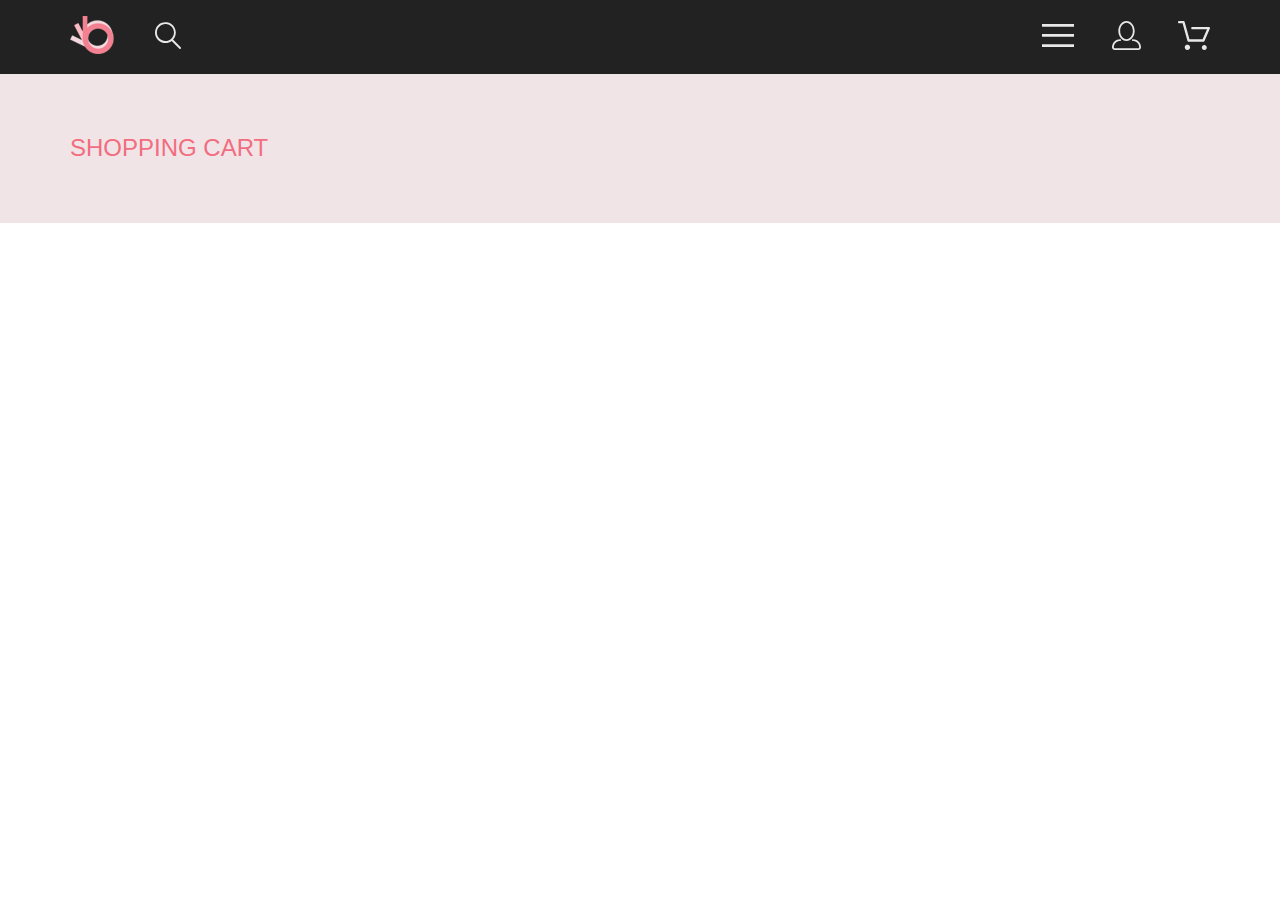
==== cart.html @ daae5918 "create cart.html add menu" ====
<!DOCTYPE html>
<html lang="en">
<head>
    <meta charset="UTF-8">
    <meta name="viewport" content="width=device-width, initial-scale=1.0">
    <title>Cart</title>
    <link rel="stylesheet" href="style.css">
</head>
<body>
    <nav class="menu contentCenter">
        <div class="menu_searchBox">
            <a href="index.html" class="menu_searchBox_brandIcon"><img src="icon/brand_icon.svg" alt="brand"></a>
            <button class="menu_searchBox_searchButton button"><img src="icon/search_icon.svg" alt="search"></button>
        </div>
        <div class="menu_headerMenu">
            <button class="menu_headerMenu_menuButton button" id="menuButton"><img src="icon/menu_icon.svg" alt="menu"></button>
            <a href="#" class="menu_headerMenu_profileButton"><img src="icon/profile_icon.svg" alt="profile"></a>
            <a href="cart.html" class="menu_headerMenu_basketButton button"><img src="icon/basket_icon.svg" alt="basket"></a>
        </div>
    </nav>
    <div class="toggleMenu toggleMenu_of" id="menu">
        <h1 class="toggleMenu_headHeading">MENU</h1>
        <article class="toggleMenu_category">
            <a href="catalog.html" class="toggleMenu_heading">MAN</a>
            <a class="toggleMenu_variableMenu" href="#">Accessories</a>
            <a class="toggleMenu_variableMenu" href="#">Bags</a>
            <a href="#" class="toggleMenu_variableMenu">Denim</a>
            <a href="#" class="toggleMenu_variableMenu">T-Shirts</a>
        </article>
        <article class="toggleMenu_category">
            <h2 class="toggleMenu_heading">WOMAN</h2>
            <a class="toggleMenu_variableMenu" href="#">Accessories</a>
            <a class="toggleMenu_variableMenu" href="#">Jackets & Coats</a>
            <a href="#" class="toggleMenu_variableMenu">Polos</a>
            <a href="#" class="toggleMenu_variableMenu">T-Shirts</a>
            <a href="#" class="toggleMenu_variableMenu">Shirts</a>
        </article>
        <article class="toggleMenu_category">
            <h2 class="toggleMenu_heading">KIDS</h2>
            <a class="toggleMenu_variableMenu" href="#">Accessories</a>
            <a class="toggleMenu_variableMenu" href="#">Jackets & Coats</a>
            <a href="#" class="toggleMenu_variableMenu">Polos</a>
            <a href="#" class="toggleMenu_variableMenu">T-Shirts</a>
            <a href="#" class="toggleMenu_variableMenu">Shirts</a>
            <a class="toggleMenu_variableMenu" href="#">Bags</a>
        </article>
    </div>
    <main>
        <section class="breadCrumpsBox contentCenter">
            <h1 class="breadCrumpsBox_heading">SHOPPING CART</h1>
        </section>
        
    </main>
    <script src="toggle.js"></script>
</body>
</html>
---- style.css ----
@charset "UTF-8";
* {
  padding: 0;
  margin: 0;
}

button {
  cursor: pointer;
}

.contentCenter {
  padding-left: calc(50% - 570px);
  padding-right: calc(50% - 570px);
}

.button {
  background: none;
  border: none;
}

a {
  text-decoration: none;
}

.menu {
  display: flex;
  align-items: center;
  justify-content: space-between;
  background-color: #222222;
}
.menu .menu_searchBox {
  height: 38px;
  width: 111px;
  display: flex;
  align-items: center;
  justify-content: space-between;
  padding-top: 18px;
  padding-bottom: 18px;
}
.menu .menu_headerMenu {
  height: 38px;
  width: 168px;
  display: flex;
  align-items: center;
  justify-content: space-between;
  padding-top: 18px;
  padding-bottom: 18px;
}

.toggleMenu {
  transition: all 0.6s ease;
  position: absolute;
  right: 0;
  top: 75px;
  max-width: 232px;
  background-color: white;
  display: flex;
  flex-direction: column;
  padding: 32px 33px;
  gap: 12px;
  z-index: 100;
}
.toggleMenu .toggleMenu_headHeading {
  font-family: "Lato", sans-serif;
  font-weight: 700;
  font-size: 14px;
  color: #000;
}
.toggleMenu .toggleMenu_heading {
  font-family: "Lato", sans-serif;
  font-weight: 400;
  font-size: 14px;
  color: #f16d7f;
}
.toggleMenu .toggleMenu_category {
  display: flex;
  flex-direction: column;
  gap: 12px;
  padding-right: 74px;
  padding-left: 32px;
}
.toggleMenu .toggleMenu_category .toggleMenu_variableMenu {
  padding-left: 21.5px;
  text-decoration: none;
  font-family: "Lato", sans-serif;
  font-weight: 400;
  font-size: 14px;
  color: #6f6e6e;
}

.toggleMenu_of {
  max-height: 0;
  opacity: 0;
  overflow: hidden;
}

.logoBox {
  background-color: #F1E4E6;
  display: flex;
  justify-content: space-between;
  align-items: center;
}
.logoBox .logoBox_textBox {
  display: grid;
  min-width: 405px;
  grid-template-areas: "line head" "line headDown";
}
.logoBox .logoBox_textBox .logoBox_textBox_line {
  grid-area: line;
  padding-right: 16px;
}
.logoBox .logoBox_textBox .logoBox_textBox_head {
  grid-area: head;
  font-family: "Lato Regular", sans-serif;
  font-weight: 900;
  font-size: 48px;
}
.logoBox .logoBox_textBox .logoBox_textBox_downHead {
  grid-area: headDown;
  font-family: "Lato Light", sans-serif;
  font-weight: 700;
  font-size: 32px;
}
.logoBox .logoBox_textBox .logoBox_textBox_downHead .logoBox_textBox_downHead_span {
  font-weight: 700;
  font-size: 32px;
  color: #f16d7f;
}

.cartReclam {
  display: grid;
  gap: 30px;
  margin-top: 65px;
  grid-template-areas: "first second last" "down down down";
}
.cartReclam .cartReclam_picBox {
  position: relative;
}
.cartReclam .cartReclam_picBox_textBox {
  position: absolute;
}
.cartReclam .cartReclam_picBox_textBox .cartReclam_picBox_textSmall {
  font-family: "Lato", sans-serif;
  font-weight: 400;
  font-size: 16px;
  text-align: center;
  color: #fff;
}
.cartReclam .cartReclam_picBox_textBox .cartReclam_picBox_textBig {
  text-align: center;
  font-family: "Lato", sans-serif;
  font-weight: 700;
  font-size: 24px;
  color: #f16d7f;
}
.cartReclam .cartReclam_picBox_woman {
  top: 105px;
  left: 103px;
}
.cartReclam .cartReclam_picBox_man {
  top: 105px;
  left: 125px;
}
.cartReclam .cartReclam_picBox_child {
  top: 105px;
  left: 123px;
}
.cartReclam .cartReclam_picBox_clothers {
  top: 65px;
  left: 490px;
}
.cartReclam .cartReclam_picBox_smallPic {
  width: 100%;
}
.cartReclam .cartReclam_picBox_bigPic {
  width: 100%;
}
.cartReclam .cartReclam_picBox_bigPic_smallPhone {
  display: none;
}
.cartReclam .cartReclam_upfirst {
  grid-area: first;
}
.cartReclam .cartReclam_upsecond {
  grid-area: second;
}
.cartReclam .cartReclam_uplast {
  grid-area: last;
}
.cartReclam .cartReclam_down {
  grid-area: down;
}

.productCartBox {
  margin-top: 96px;
  display: flex;
  flex-direction: column;
  justify-content: center;
  align-items: center;
}
.productCartBox .productCartBox_headTextBox .productCartBox_headTextBox_headText {
  font-family: "Lato", sans-serif;
  font-weight: 400;
  font-size: 30px;
  color: #222;
  text-align: center;
}
.productCartBox .productCartBox_headTextBox .productCartBox_headTextBox_text {
  font-family: "Lato", sans-serif;
  font-weight: 400;
  font-size: 14px;
  color: #9f9f9f;
  text-align: center;
}
.productCartBox .productCartBox_cartBox {
  display: grid;
  grid-template-columns: repeat(3, 1fr);
  gap: 30px;
  margin-top: 48px;
}
.productCartBox .productCartBox_cartBox .productCartBox_cartBox_cart {
  background-color: #F8F8F8;
  position: relative;
}
.productCartBox .productCartBox_cartBox .productCartBox_cartBox_cart .productCartBox_cartBox_cart_img {
  width: 100%;
}
.productCartBox .productCartBox_cartBox .productCartBox_cartBox_cart .productCartBox_cartBox_cart_hover {
  display: none;
  position: absolute;
  left: 0;
  top: 0;
  background-color: #3A3838;
  width: 360px;
  height: 420px;
  opacity: 86%;
}
.productCartBox .productCartBox_cartBox .productCartBox_cartBox_cart .productCartBox_cartBox_cart_hover .productCartBox_cartBox_cart_hover_payButton {
  font-family: "Lato", sans-serif;
  font-weight: 400;
  font-size: 14px;
  color: #fff;
  text-decoration: none;
  display: block;
  padding: 10px 13px;
  border: 1px white solid;
  display: flex;
  gap: 11px;
  justify-content: center;
  align-items: center;
}
.productCartBox .productCartBox_cartBox .productCartBox_cartBox_cart .productCartBox_cartBox_cart_textBox {
  padding: 16px;
  display: flex;
  flex-direction: column;
  gap: 16px;
}
.productCartBox .productCartBox_cartBox .productCartBox_cartBox_cart .productCartBox_cartBox_cart_textBox .productCartBox_cartBox_cart_headText {
  font-family: "Lato", sans-serif;
  font-weight: 550;
  font-size: 13px;
  color: #000;
}
.productCartBox .productCartBox_cartBox .productCartBox_cartBox_cart .productCartBox_cartBox_cart_textBox .productCartBox_cartBox_cart_text {
  font-family: "Lato", sans-serif;
  font-weight: 300;
  font-size: 14px;
  color: #5d5d5d;
}
.productCartBox .productCartBox_cartBox .productCartBox_cartBox_cart .productCartBox_cartBox_cart_textBox .productCartBox_cartBox_cart_price {
  font-family: "Lato", sans-serif;
  font-weight: 400;
  font-size: 16px;
  color: #f16d7f;
}
.productCartBox .productCartBox_cartBox .productCartBox_cartBox_cart:hover .productCartBox_cartBox_cart_hover {
  display: flex;
  justify-content: center;
  align-items: center;
}
.productCartBox .productCartBox_button {
  margin-top: 48px;
  margin-bottom: 95px;
  padding: 14px 38px;
  font-family: "Lato", sans-serif;
  font-weight: 400;
  font-size: 16px;
  color: #f26376;
  background: none;
  border-color: #FF6A6A;
  max-width: 222px;
  transition-property: all;
  transition-duration: 0.3s;
}
.productCartBox .productCartBox_button:hover {
  background-color: #FF6A6A;
  color: #FFFFFF;
}
.productCartBox_catalogListButtons {
  border: 1px solid #EBEBEB;
  padding: 15px 16px;
  width: 284px;
  display: flex;
  justify-content: space-between;
  align-items: center;
  margin-top: 48px;
  margin-bottom: 96px;
}
.productCartBox_catalogListButtons_purpleNumber {
  color: #f16d7f;
  font-family: "Lato", sans-serif;
  font-size: 16px;
  font-weight: 300;
  line-height: 19.2px;
  text-align: left;
  text-underline-position: from-font;
  -webkit-text-decoration-skip-ink: none;
          text-decoration-skip-ink: none;
}
.productCartBox_catalogListButtons_purpleNumber:active {
  color: #f16d7f;
}
.productCartBox_catalogListButtons_numbers {
  color: #636363;
  font-family: "Lato", sans-serif;
  font-size: 16px;
  font-weight: 300;
  line-height: 19.2px;
}
.productCartBox_catalogListButtons_numbers:active {
  color: #636363;
}

.bigFooter {
  background-repeat: no-repeat;
  background-size: cover;
}
.bigFooter .bigFooter_firstFooter {
  background-color: #222224;
  display: flex;
  justify-content: space-around;
  padding-top: 103px;
  padding-bottom: 103px;
}
.bigFooter .bigFooter_firstFooter .bigFooter_firstFooter_box {
  max-width: 360px;
  display: flex;
  flex-direction: column;
  align-items: center;
  justify-content: center;
}
.bigFooter .bigFooter_firstFooter .bigFooter_firstFooter_box .bigFooter_firstFooter_box_headerText {
  margin-top: 28px;
  margin-bottom: 16px;
  font-family: "Lato", sans-serif;
  font-weight: 400;
  font-size: 19px;
  color: #fbfbfb;
  text-align: center;
}
.bigFooter .bigFooter_firstFooter .bigFooter_firstFooter_box .bigFooter_firstFooter_box_text {
  font-family: "Lato", sans-serif;
  font-weight: 300;
  font-size: 13px;
  text-align: center;
  color: #fbfbfb;
}
.bigFooter .bigFooter_secondFooter {
  background-image: url("pic/footerPhoto.png");
  background-repeat: no-repeat;
  background-size: 100% 100%;
  display: flex;
  justify-content: space-between;
  align-items: center;
}
.bigFooter .bigFooter_secondFooter .bigFooter_secondFooter_commentBox {
  display: flex;
  flex-direction: column;
  align-items: center;
  gap: 28px;
  padding-top: 97px;
  padding-bottom: 126px;
}
.bigFooter .bigFooter_secondFooter .bigFooter_secondFooter_commentBox .bigFooter_secondFooter_commentBox_img {
  max-width: 96px;
}
.bigFooter .bigFooter_secondFooter .bigFooter_secondFooter_commentBox .bigFooter_secondFooter_commentBox_comment {
  max-width: 360px;
  text-align: center;
  font-family: "Lato", sans-serif;
  font-weight: 400;
  font-size: 20px;
  text-align: center;
  color: #222224;
}
.bigFooter .bigFooter_secondFooter .bigFooter_secondFooter_commentBox .bigFooter_secondFooter_commentBox_comment .italic {
  font-style: italic;
}
.bigFooter .bigFooter_secondFooter .bigFooter_secondFooter_enterEmailBox {
  display: flex;
  flex-direction: column;
  align-items: center;
}
.bigFooter .bigFooter_secondFooter .bigFooter_secondFooter_enterEmailBox .bigFooter_secondFooter_enterEmailBox_headText {
  font-family: "Lato", sans-serif;
  font-weight: 700;
  font-size: 24px;
  line-height: 167%;
  text-align: center;
  color: #222224;
}
.bigFooter .bigFooter_secondFooter .bigFooter_secondFooter_enterEmailBox .bigFooter_secondFooter_enterEmailBox_text {
  font-family: "Lato", sans-serif;
  line-height: 167%;
  text-align: center;
  color: #222224;
  font-weight: 400;
  font-size: 18px;
}
.bigFooter .bigFooter_secondFooter .bigFooter_secondFooter_enterEmailBox .imputBox {
  margin-top: 32px;
  display: flex;
  align-items: center;
}
.bigFooter .bigFooter_secondFooter .bigFooter_secondFooter_enterEmailBox .bigFooter_secondFooter_enterEmailBox_email {
  font-family: "Lato", sans-serif;
  padding: 10px 22px;
  border: none;
  border-top-left-radius: 17px;
  border-bottom-left-radius: 17px;
  background-color: #E1E1E1;
  margin-right: 0px;
  outline-width: 0.00001px;
  outline-color: #E05C6E;
}
.bigFooter .bigFooter_secondFooter .bigFooter_secondFooter_enterEmailBox .bigFooter_secondFooter_enterEmailBox_button {
  font-family: "Lato", sans-serif;
  font-weight: 400;
  font-size: 14px;
  text-align: center;
  color: #fff;
  border: none;
  background-color: #F16D7F;
  padding: 10px 10px;
  border-top-right-radius: 17px;
  border-bottom-right-radius: 17px;
}
.bigFooter .bigFooter_lastFooter {
  background-color: #222224;
  display: flex;
  justify-content: space-between;
  align-items: center;
  padding-top: 24px;
  padding-bottom: 24px;
}
.bigFooter .bigFooter_lastFooter .bigFooter_lastFooter_text {
  font-family: "Lato", sans-serif;
  font-weight: 400;
  font-size: 16px;
  color: #fbfbfb;
}
.bigFooter .bigFooter_lastFooter .bigFooter_lastFooter_linkBox .bigFooter_lastFooter_linkBox_footerLinkIcon {
  margin-left: 8px;
}
.bigFooter .bigFooter_lastFooter .bigFooter_lastFooter_linkBox .bigFooter_lastFooter_linkBox_footerLinkIcon .bigFooter_lastFooter_linkBox_footerIcon {
  padding: 8px 9px;
  width: 15px;
  height: 17px;
  background-color: white;
  transition-property: all;
  transition-duration: 0.3s;
}
.bigFooter .bigFooter_lastFooter .bigFooter_lastFooter_linkBox .bigFooter_lastFooter_linkBox_footerLinkIcon .bigFooter_lastFooter_linkBox_footerIcon:hover path {
  fill: white;
}
.bigFooter .bigFooter_lastFooter .bigFooter_lastFooter_linkBox .bigFooter_lastFooter_linkBox_footerLinkIcon .bigFooter_lastFooter_linkBox_footerIcon:hover {
  background-color: #F16D7F;
}

@media (max-width: 1145px) {
  .contentCenter {
    padding-left: calc(50% - 470px);
    padding-right: calc(50% - 470px);
  }
  .logoBox_pic {
    max-width: 470px;
  }
  .cartReclam .cartReclam_picBox_woman {
    top: 80px;
    left: 79px;
  }
  .cartReclam .cartReclam_picBox_man {
    top: 78px;
    left: 97px;
  }
  .cartReclam .cartReclam_picBox_child {
    top: 78px;
    left: 87px;
  }
  .cartReclam .cartReclam_picBox_clothers {
    top: 53px;
    left: 397px;
  }
}
@media (max-width: 951px) {
  .contentCenter {
    padding-left: calc(50% - 368px);
    padding-right: calc(50% - 368px);
  }
  .logoBox .logoBox_pic {
    max-width: 370px;
  }
  .logoBox .logoBox_textBox {
    display: grid;
    min-width: 311px;
  }
  .logoBox .logoBox_textBox .logoBox_textBox_line {
    grid-area: line;
    padding-right: 16px;
  }
  .logoBox .logoBox_textBox .logoBox_textBox_head {
    grid-area: head;
    font-family: "Lato Regular", sans-serif;
    font-weight: 900;
    font-size: 44px;
  }
  .logoBox .logoBox_textBox .logoBox_textBox_downHead {
    grid-area: headDown;
    font-family: "Lato Light", sans-serif;
    font-weight: 700;
    font-size: 24px;
  }
  .logoBox .logoBox_textBox .logoBox_textBox_downHead .logoBox_textBox_downHead_span {
    font-weight: 700;
    font-size: 24px;
    color: #f16d7f;
  }
  .cartReclam {
    gap: 20px;
  }
  .cartReclam .cartReclam_picBox_woman {
    top: 59px;
    left: 39px;
  }
  .cartReclam .cartReclam_picBox_man {
    top: 57px;
    left: 61px;
  }
  .cartReclam .cartReclam_picBox_child {
    top: 58px;
    left: 59px;
  }
  .cartReclam .cartReclam_picBox_clothers {
    top: 33px;
    left: 288px;
  }
  .productCartBox .productCartBox_cartBox {
    grid-template-columns: repeat(2, 1fr);
    gap: 16px;
  }
  .bigFooter .bigFooter_firstFooter {
    flex-direction: column;
    gap: 48px;
    align-items: center;
  }
  .bigFooter .bigFooter_secondFooter {
    flex-direction: column;
    gap: 48px;
    align-items: center;
    background-size: cover;
    padding-bottom: 140px;
    background-position-x: 25%;
  }
  .bigFooter .bigFooter_secondFooter .bigFooter_secondFooter_commentBox {
    padding-top: 64px;
    padding-bottom: 0;
  }
}
@media (max-width: 741px) {
  .contentCenter {
    padding-left: calc(50% - 171.5px);
    padding-right: calc(50% - 171.5px);
  }
  .menu .menu_headerMenu {
    justify-content: flex-end;
  }
  .menu .menu_headerMenu .menu_headerMenu_profileButton {
    display: none;
  }
  .menu .menu_headerMenu .menu_headerMenu_basketButton {
    display: none;
  }
  .logoBox {
    min-height: 363px;
    justify-content: center;
  }
  .logoBox .logoBox_pic {
    display: none;
  }
  .cartReclam {
    grid-template-columns: repeat(1, 1fr);
    grid-template-areas: none;
    gap: 32px;
  }
  .cartReclam .cartReclam_picBox_woman {
    top: 98px;
    left: 94px;
  }
  .cartReclam .cartReclam_picBox_man {
    top: 102px;
    left: 115px;
  }
  .cartReclam .cartReclam_picBox_child {
    top: 102px;
    left: 115px;
  }
  .cartReclam .cartReclam_picBox_clothers {
    top: 30px;
    left: 92px;
  }
  .cartReclam .cartReclam_upfirst {
    grid-area: auto;
  }
  .cartReclam .cartReclam_upsecond {
    grid-area: auto;
  }
  .cartReclam .cartReclam_uplast {
    grid-area: auto;
  }
  .cartReclam .cartReclam_down {
    grid-area: auto;
  }
  .cartReclam .cartReclam_down .cartReclam_picBox_bigPic {
    overflow: hidden;
    min-height: 111px;
    -o-object-fit: cover;
       object-fit: cover;
  }
  .productCartBox {
    margin-top: 64px;
  }
  .productCartBox .productCartBox_cartBox {
    margin-top: 64px;
    grid-template-columns: repeat(1, 1fr);
    gap: 16.61px;
  }
}
.breadCrumpsBox {
  background-color: #F1E4E6;
  display: flex;
  padding-top: 60px;
  padding-bottom: 60px;
  align-items: center;
  justify-content: space-between;
}
.breadCrumpsBox_heading {
  color: #f16d7f;
  font-family: "Lato", sans-serif;
  font-size: 24px;
  font-weight: 400;
  line-height: 28.8px;
  text-align: left;
  text-underline-position: from-font;
  -webkit-text-decoration-skip-ink: none;
          text-decoration-skip-ink: none;
}
.breadCrumpsBox_breadCrumps {
  display: flex;
}
.breadCrumpsBox_breadCrumps_link {
  color: #636363;
  font-family: "Lato", sans-serif;
  font-size: 14px;
  font-weight: 400;
  line-height: 16.8px;
  text-align: left;
  text-underline-position: from-font;
  -webkit-text-decoration-skip-ink: none;
          text-decoration-skip-ink: none;
}
.breadCrumpsBox_breadCrumps_slash {
  color: #636363;
  font-family: "Lato", sans-serif;
  font-size: 14px;
  font-weight: 400;
  line-height: 16.8px;
  text-align: left;
  text-underline-position: from-font;
  -webkit-text-decoration-skip-ink: none;
          text-decoration-skip-ink: none;
}
.breadCrumpsBox_breadCrumps_linkPurple {
  color: #f16d7f;
  font-family: "Lato", sans-serif;
  font-size: 14px;
  font-weight: 700;
  line-height: 16.8px;
  text-align: left;
  text-underline-position: from-font;
  -webkit-text-decoration-skip-ink: none;
          text-decoration-skip-ink: none;
}
.breadCrumpsBox_breadCrumps_link:active {
  color: #636363;
}

.filterBox {
  display: flex;
  justify-content: center;
  padding-top: 38px;
  padding-bottom: 48px;
  position: relative;
}
.filterBox_filter {
  position: absolute;
  z-index: 100;
  padding: 13px 16px;
  left: calc(50% - 586px);
}
.filterBox_filter[open] {
  color: #f16d7f;
  background-color: white;
  box-shadow: 6px 4px 35px 0px rgba(0, 0, 0, 0.2117647059);
}
.filterBox_filter[open] .filterBox_filter_text {
  color: #f16d7f;
}
.filterBox_filter[open] .filterBox_filter_svg path {
  fill: #f16d7f;
}
.filterBox_filter_summary {
  display: flex;
  align-items: center;
  gap: 11px;
}
.filterBox_filter_text {
  font-family: "Lato", sans-serif;
  font-size: 14px;
  font-weight: 600;
  line-height: 16.8px;
  text-align: left;
  color: #000;
}
.filterBox_filter:hover {
  cursor: pointer;
}
.filterBox_filter_categories {
  margin-top: 18px;
}
.filterBox_filter_categories_text {
  font-family: "Lato", sans-serif;
  font-size: 14px;
  font-weight: 400;
  line-height: 16.8px;
  text-align: left;
  text-underline-position: from-font;
  -webkit-text-decoration-skip-ink: none;
          text-decoration-skip-ink: none;
  color: #f16d7f;
  list-style: none;
  padding: 11px 15px;
  border-bottom: 1px solid #EBEBEB;
  border-left: 5px solid #EF5B70;
  width: 325px;
}
.filterBox_filter_categories_box {
  padding: 11px 24px 0 24px;
  display: flex;
  flex-direction: column;
  gap: 11px;
}
.filterBox_filter_categories_box_links {
  font-family: "Lato", sans-serif;
  font-size: 14px;
  font-weight: 400;
  line-height: 16.8px;
  text-align: left;
  text-underline-position: from-font;
  -webkit-text-decoration-skip-ink: none;
          text-decoration-skip-ink: none;
  color: #636363;
}
.filterBox_grayBox {
  display: flex;
  gap: 28px;
  padding: 13px 16px;
}
.filterBox_grayBox_variableFilterButton {
  position: relative;
}
.filterBox_grayBox_variableFilterButton:hover {
  cursor: pointer;
}
.filterBox_grayBox_variableFilterButton_text {
  color: #636363;
  font-family: "Lato", sans-serif;
  font-size: 14px;
  font-weight: 400;
  line-height: 16.8px;
  text-align: left;
  list-style: none;
  display: flex;
  align-items: center;
  gap: 10px;
}
.filterBox_grayBox_variableFilterButton_sizeBox {
  position: absolute;
  z-index: 100;
  background-color: #fff;
  box-shadow: 6px 4px 35px 0px rgba(0, 0, 0, 0.2117647059);
  padding: 7px 30px 7px 8px;
  margin-top: 5px;
  display: flex;
  flex-direction: column;
  gap: 8px;
}
.filterBox_grayBox_variableFilterButton_size {
  display: flex;
  gap: 8px;
}
.filterBox_grayBox_variableFilterButton_size_checkBox {
  -moz-appearance: none;
       appearance: none;
  -webkit-appearance: none;
  border: 1px solid #EBEBEB;
  width: 13px;
  height: 13px;
  margin: 1px;
}
.filterBox_grayBox_variableFilterButton_size_checkBox:checked::after {
  content: "✓";
  color: #636363;
}
.filterBox_grayBox_variableFilterButton_size_text {
  font-family: "Roboto", sans-serif;
  font-size: 14px;
  font-weight: 400;
  line-height: 16.41px;
  text-align: left;
  text-underline-position: from-font;
  -webkit-text-decoration-skip-ink: none;
          text-decoration-skip-ink: none;
  color: #636363;
}

.productCartBoxCatalog {
  margin-top: 0;
}
.productCartBoxCatalog .productCartBoxCatalog {
  margin-top: 0;
}

.bigImageBox {
  background-color: #F7F7F7;
  display: flex;
  justify-content: space-between;
  align-items: center;
  position: relative;
  height: 777px;
}
.bigImageBox_arrow {
  width: 47px;
  height: 47px;
}

.productDiscription {
  border: 1px solid #EAEAEA;
  width: 1141px;
  position: absolute;
  top: 712px;
  display: flex;
  flex-direction: column;
  align-items: center;
  background-color: white;
  margin-left: calc(50% - 570px);
  margin-right: calc(50% - 570px);
}
.productDiscription_heading {
  margin-top: 64.5px;
  font-family: "Lato", sans-serif;
  font-size: 14px;
  font-weight: 400;
  line-height: 16.8px;
  text-align: left;
  color: #f16d7f;
}
.productDiscription_pinkLine {
  margin: 12px;
  width: 63px;
  border-top: #f16d7f 3px solid;
}
.productDiscription_hedingProduct {
  font-family: "Lato", sans-serif;
  font-size: 18px;
  font-weight: 400;
  line-height: 21.6px;
  text-align: left;
  color: #4D4D4D;
  margin-bottom: 48px;
}
.productDiscription_discriptionText {
  font-family: "Lato", sans-serif;
  font-size: 14px;
  font-weight: 400;
  line-height: 16.8px;
  text-align: center;
  color: #5E5E5E;
  width: 572px;
  margin-bottom: 32px;
}
.productDiscription_productPrice {
  font-family: "Lato", sans-serif;
  font-size: 24px;
  font-weight: 400;
  line-height: 28.8px;
  text-align: left;
  color: #f16d7f;
}
.productDiscription_grayLine {
  margin-top: 64px;
  margin-bottom: 64px;
  width: 642px;
  border-top: 1px solid #EAEAEA;
}
.productDiscription_filterBox {
  display: flex;
  gap: 23px;
  margin-bottom: 49px;
}
.productDiscription_filterBox_filter_summary {
  list-style: none;
  display: flex;
  align-items: center;
  gap: 9px;
}
.productDiscription_filterBox_filter_text {
  font-family: "Lato", sans-serif;
  font-size: 14px;
  font-weight: 400;
  line-height: 16.8px;
  text-align: left;
  text-underline-position: from-font;
  -webkit-text-decoration-skip-ink: none;
          text-decoration-skip-ink: none;
  color: #6F6E6E;
}
.productDiscription_button {
  padding: 14px 56px 14px 23px;
  display: flex;
  align-items: center;
  gap: 23px;
  background-color: white;
  border: 1px solid #f16d7f;
  margin-bottom: 65px;
}
.productDiscription_button_text {
  font-family: "Lato", sans-serif;
  font-size: 16px;
  font-weight: 400;
  line-height: 19.2px;
  text-align: left;
  text-underline-position: from-font;
  -webkit-text-decoration-skip-ink: none;
          text-decoration-skip-ink: none;
  color: #f16d7f;
}

.productCartMargin {
  margin-top: 664px;
  margin-bottom: 128px;
}/*# sourceMappingURL=style.css.map */
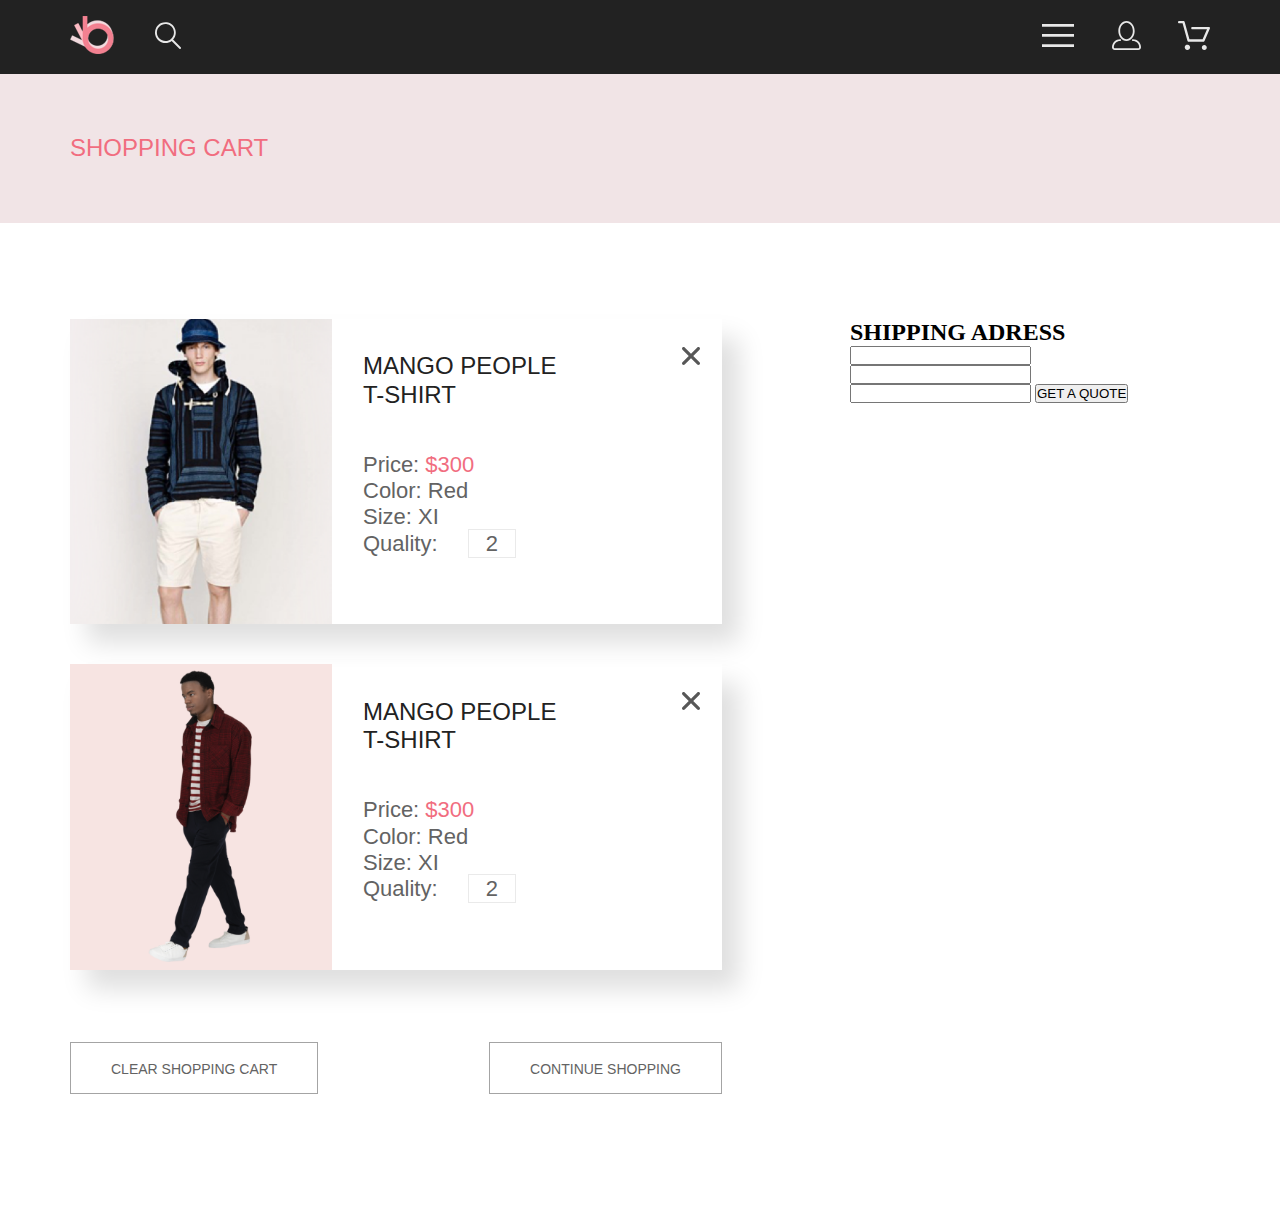
==== commit 1934b9ef: "cartProductBox complite" ====
--- a/cart.html
+++ b/cart.html
@@ -49,7 +49,65 @@
         <section class="breadCrumpsBox contentCenter">
             <h1 class="breadCrumpsBox_heading">SHOPPING CART</h1>
         </section>
-        
+        <section class="cartContent contentCenter">
+            <article class="cartProductBox">
+                <div class="cartProductBox_product">
+                    <img src="cart/manInBlueSweater.png" alt="productImg" class="cartProductBox_product_img">
+                    <div class="cartProductBox_product_textBox">
+                        <h2 class="cartProductBox_product_textBox_nameProduct">
+                            MANGO PEOPLE <span class="cartProductBox_product_textBox_nameProduct_noWrap">T-SHIRT</span>
+                        </h2>
+                        <p class="cartProductBox_product_textBox_text">
+                            Price: <span class="cartProductBox_product_textBox_text_priceSpan">$300</span>
+                        </p>
+                        <p class="cartProductBox_product_textBox_text">Color: Red</p>
+                        <p class="cartProductBox_product_textBox_text">Size: XI</p>
+                        <p class="cartProductBox_product_textBox_text">
+                            Quality: <span class="cartProductBox_product_textBox_text_quantitySpan">2</span>
+                        </p>
+                    </div>
+                    <button class="cartProductBox_product_buttonClose">
+                        <svg width="18" height="18" viewBox="0 0 18 18" fill="none" xmlns="http://www.w3.org/2000/svg">
+                            <path d="M11.2453 9L17.5302 2.71516C17.8285 2.41741 17.9962 2.01336 17.9966 1.59191C17.997 1.17045 17.8299 0.76611 17.5322 0.467833C17.2344 0.169555 16.8304 0.00177586 16.4089 0.00140366C15.9875 0.00103146 15.5831 0.168097 15.2848 0.465848L9 6.75069L2.71516 0.465848C2.41688 0.167571 2.01233 0 1.5905 0C1.16868 0 0.764125 0.167571 0.465848 0.465848C0.167571 0.764125 0 1.16868 0 1.5905C0 2.01233 0.167571 2.41688 0.465848 2.71516L6.75069 9L0.465848 15.2848C0.167571 15.5831 0 15.9877 0 16.4095C0 16.8313 0.167571 17.2359 0.465848 17.5342C0.764125 17.8324 1.16868 18 1.5905 18C2.01233 18 2.41688 17.8324 2.71516 17.5342L9 11.2493L15.2848 17.5342C15.5831 17.8324 15.9877 18 16.4095 18C16.8313 18 17.2359 17.8324 17.5342 17.5342C17.8324 17.2359 18 16.8313 18 16.4095C18 15.9877 17.8324 15.5831 17.5342 15.2848L11.2453 9Z" fill="#575757"/>
+                            </svg>                            
+                    </button>
+                </div>
+                <div class="cartProductBox_product">
+                    <img src="catalogCart/manInRed.png" alt="productImg" class="cartProductBox_product_img">
+                    <div class="cartProductBox_product_textBox">
+                        <h2 class="cartProductBox_product_textBox_nameProduct">
+                            MANGO PEOPLE <span class="cartProductBox_product_textBox_nameProduct_noWrap">T-SHIRT</span>
+                        </h2>
+                        <p class="cartProductBox_product_textBox_text">
+                            Price: <span class="cartProductBox_product_textBox_text_priceSpan">$300</span>
+                        </p>
+                        <p class="cartProductBox_product_textBox_text">Color: Red</p>
+                        <p class="cartProductBox_product_textBox_text">Size: XI</p>
+                        <p class="cartProductBox_product_textBox_text">
+                            Quality: <span class="cartProductBox_product_textBox_text_quantitySpan">2</span>
+                        </p>
+                    </div>
+                    <button class="cartProductBox_product_buttonClose">
+                        <svg width="18" height="18" viewBox="0 0 18 18" fill="none" xmlns="http://www.w3.org/2000/svg">
+                            <path d="M11.2453 9L17.5302 2.71516C17.8285 2.41741 17.9962 2.01336 17.9966 1.59191C17.997 1.17045 17.8299 0.76611 17.5322 0.467833C17.2344 0.169555 16.8304 0.00177586 16.4089 0.00140366C15.9875 0.00103146 15.5831 0.168097 15.2848 0.465848L9 6.75069L2.71516 0.465848C2.41688 0.167571 2.01233 0 1.5905 0C1.16868 0 0.764125 0.167571 0.465848 0.465848C0.167571 0.764125 0 1.16868 0 1.5905C0 2.01233 0.167571 2.41688 0.465848 2.71516L6.75069 9L0.465848 15.2848C0.167571 15.5831 0 15.9877 0 16.4095C0 16.8313 0.167571 17.2359 0.465848 17.5342C0.764125 17.8324 1.16868 18 1.5905 18C2.01233 18 2.41688 17.8324 2.71516 17.5342L9 11.2493L15.2848 17.5342C15.5831 17.8324 15.9877 18 16.4095 18C16.8313 18 17.2359 17.8324 17.5342 17.5342C17.8324 17.2359 18 16.8313 18 16.4095C18 15.9877 17.8324 15.5831 17.5342 15.2848L11.2453 9Z" fill="#575757"/>
+                            </svg>                            
+                    </button>
+                </div>
+                <div class="cartProductBox_buttonBox">
+                    <button class="cartProductBox_buttonBox_button">CLEAR SHOPPING CART</button>
+                    <button class="cartProductBox_buttonBox_button">CONTINUE SHOPPING</button>
+                </div>
+            </article>
+            <article class="payBox">
+                <form action="#" class="payBox_adressBox">
+                    <h2 class="payBox_adressBox_headText">SHIPPING ADRESS</h2>
+                    <input type="text" name="" id="" class="payBox_adressBox_sity">
+                    <input type="text" name="" id="" class="payBox_adressBox_state">
+                    <input type="number" name="" id="" class="payBox_adressBox_postcode">
+                    <button class="payBox_adressBox_button">GET A QUOTE</button>
+                </form>
+            </article>
+        </section>
     </main>
     <script src="toggle.js"></script>
 </body>
--- a/style.css
+++ b/style.css
@@ -968,4 +968,97 @@
 .productCartMargin {
   margin-top: 664px;
   margin-bottom: 128px;
+}
+
+.cartContent {
+  display: flex;
+  justify-content: space-between;
+  gap: 128px;
+  margin-top: 96px;
+  margin-bottom: 128px;
+}
+.cartContent .cartProductBox {
+  display: flex;
+  flex-direction: column;
+  gap: 40px;
+}
+.cartContent .cartProductBox_product {
+  display: flex;
+  align-items: center;
+  gap: 31px;
+  box-shadow: 17px 19px 24px 0px rgba(0, 0, 0, 0.1294117647);
+  position: relative;
+  min-width: 652px;
+}
+.cartContent .cartProductBox_product_img {
+  max-width: 262px;
+}
+.cartContent .cartProductBox_product_textBox {
+  padding-top: 22px;
+  padding-bottom: 56px;
+  max-width: 262px;
+}
+.cartContent .cartProductBox_product_textBox_nameProduct {
+  font-family: "Lato", sans-serif;
+  font-size: 24px;
+  font-weight: 400;
+  line-height: 28.8px;
+  text-align: left;
+  text-underline-position: from-font;
+  -webkit-text-decoration-skip-ink: none;
+          text-decoration-skip-ink: none;
+  margin-bottom: 42px;
+  color: #222222;
+}
+.cartContent .cartProductBox_product_textBox_nameProduct_noWrap {
+  white-space: nowrap;
+}
+.cartContent .cartProductBox_product_textBox_text {
+  font-family: "Lato", sans-serif;
+  font-size: 22px;
+  font-weight: 400;
+  line-height: 26.4px;
+  text-align: left;
+  text-underline-position: from-font;
+  -webkit-text-decoration-skip-ink: none;
+          text-decoration-skip-ink: none;
+  color: #636363;
+  margin-bottom: 6;
+}
+.cartContent .cartProductBox_product_textBox_text_priceSpan {
+  color: #f16d7f;
+}
+.cartContent .cartProductBox_product_textBox_text_quantitySpan {
+  padding: 1px 17px;
+  margin-left: 24px;
+  border: 1px solid #EAEAEA;
+}
+.cartContent .cartProductBox_product_buttonClose {
+  position: absolute;
+  top: 28px;
+  right: 22px;
+  border: none;
+  background-color: white;
+}
+.cartContent .cartProductBox_buttonBox {
+  display: flex;
+  justify-content: space-between;
+  margin-top: 32px;
+}
+.cartContent .cartProductBox_buttonBox_button {
+  padding: 18px 40px 15px 40px;
+  font-family: "Lato", sans-serif;
+  font-size: 14px;
+  font-weight: 400;
+  line-height: 16.8px;
+  text-align: left;
+  text-underline-position: from-font;
+  -webkit-text-decoration-skip-ink: none;
+          text-decoration-skip-ink: none;
+  color: #636363;
+  background-color: white;
+  border: 1px solid #A4A4A4;
+}
+.cartContent .payBox {
+  max-width: 360px;
 }/*# sourceMappingURL=style.css.map */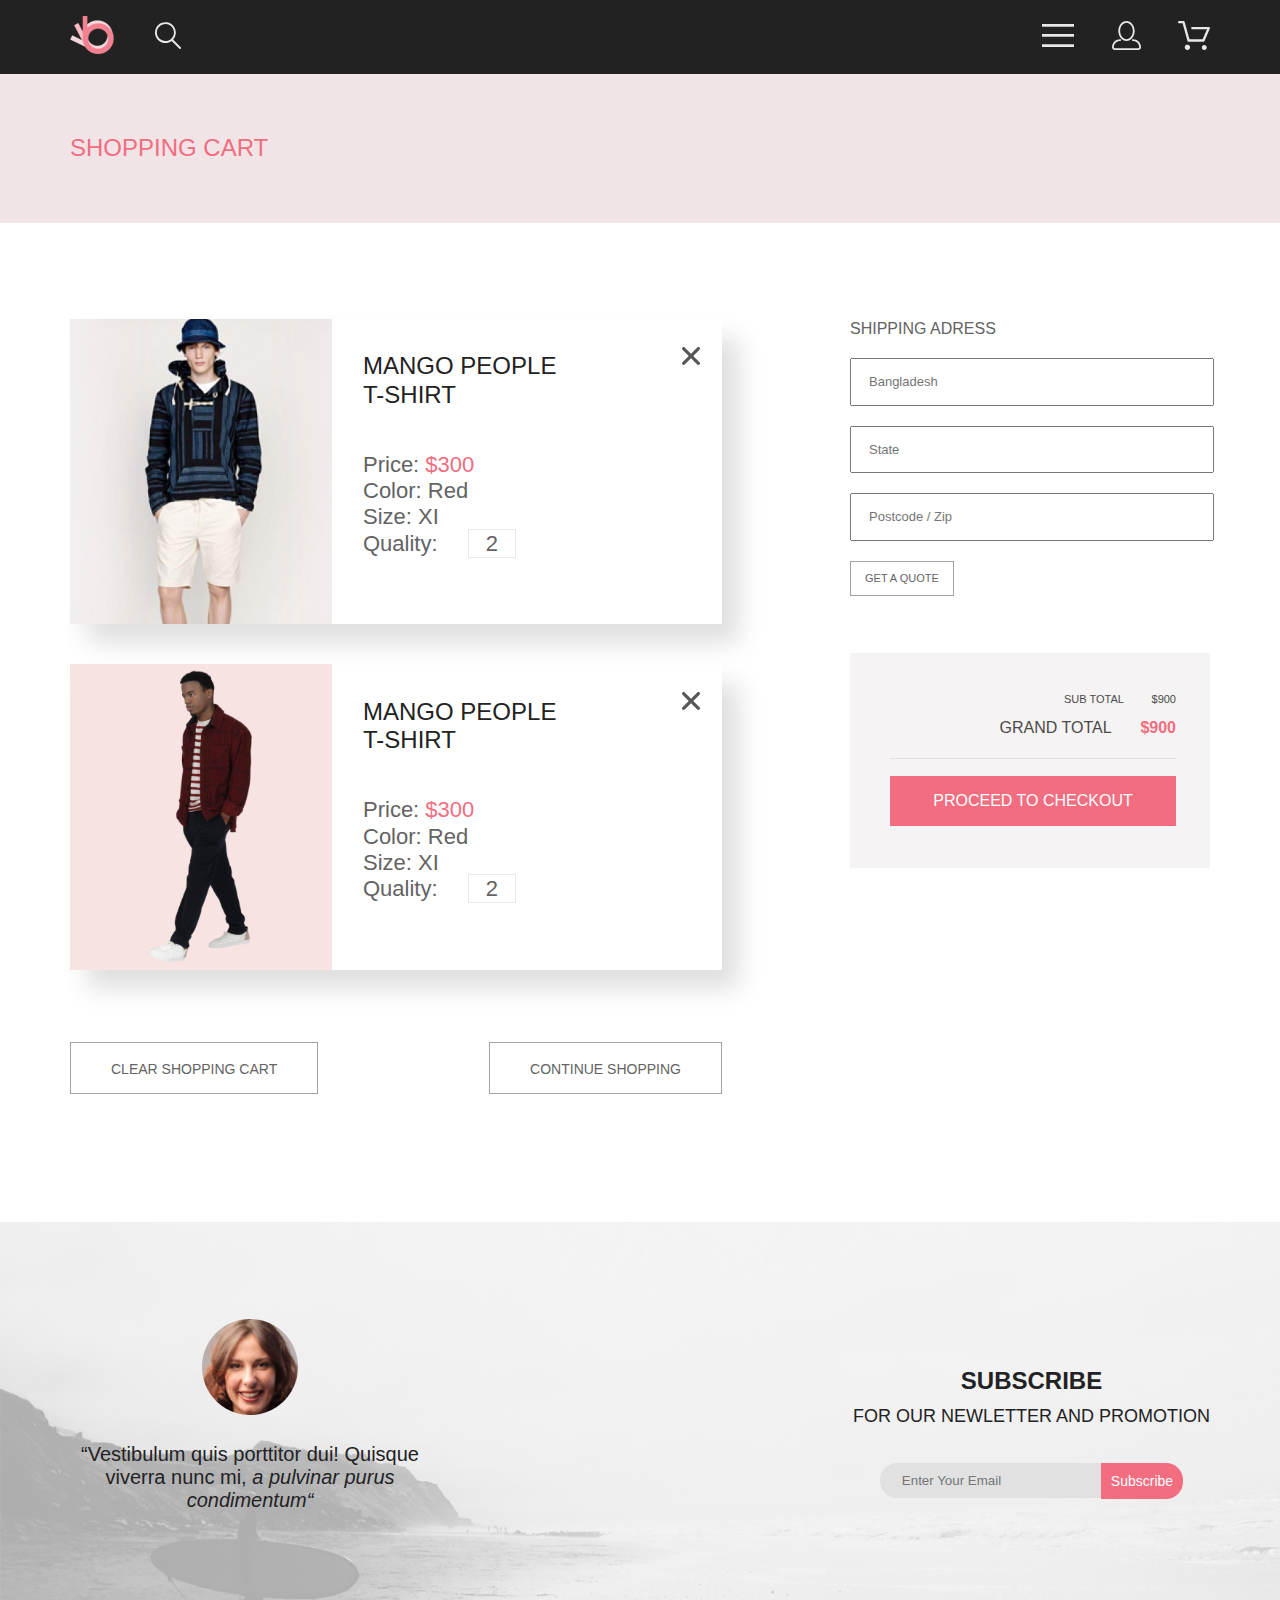
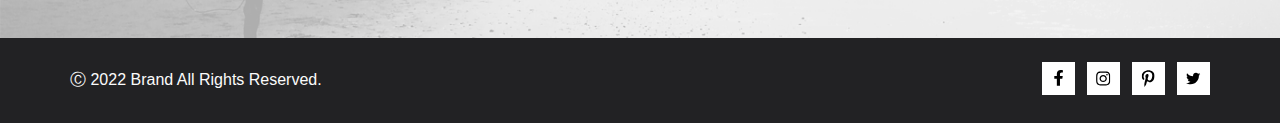
==== commit 42fa4009: "page cart is complite" ====
--- a/cart.html
+++ b/cart.html
@@ -101,14 +101,92 @@
             <article class="payBox">
                 <form action="#" class="payBox_adressBox">
                     <h2 class="payBox_adressBox_headText">SHIPPING ADRESS</h2>
-                    <input type="text" name="" id="" class="payBox_adressBox_sity">
-                    <input type="text" name="" id="" class="payBox_adressBox_state">
-                    <input type="number" name="" id="" class="payBox_adressBox_postcode">
+                    <input type="text" name="" id="" class="payBox_adressBox_input" placeholder="Bangladesh">
+                    <input type="text" name="" id="" class="payBox_adressBox_input" placeholder="State">
+                    <input type="number" name="" id="" class="payBox_adressBox_input" placeholder="Postcode / Zip">
                     <button class="payBox_adressBox_button">GET A QUOTE</button>
                 </form>
+                <div class="payBox_paymentBox">
+                    <p class="payBox_paymentBox_subTotal">
+                        SUB TOTAL <span class="payBox_paymentBox_subTotal_price">$900</span>
+                    </p>
+                    <p class="payBox_paymentBox_grandTotal">
+                        GRAND TOTAL <span class="payBox_paymentBox_grandTotal_price">$900</span>
+                    </p>
+                    <hr class="payBox_paymentBox_line">
+                    <button class="payBox_paymentBox_button">PROCEED TO CHECKOUT</button>
+                </div>
             </article>
         </section>
     </main>
+    <footer class="bigFooter">
+        <section class="bigFooter_secondFooter contentCenter">
+            <div class="bigFooter_secondFooter_commentBox">
+                <img src="pic/footer_icon.png" alt="photo" class="bigFooter_secondFooter_commentBox_img">
+                <p class="bigFooter_secondFooter_commentBox_comment">
+                    “Vestibulum quis porttitor dui! Quisque viverra nunc mi, 
+                    <span class="italic">a pulvinar purus condimentum“</span>
+                </p>
+            </div>
+            <div class="bigFooter_secondFooter_enterEmailBox">
+                <h2 class="bigFooter_secondFooter_enterEmailBox_headText">SUBSCRIBE</h2>
+                <p class="bigFooter_secondFooter_enterEmailBox_text">FOR OUR NEWLETTER AND PROMOTION</p>
+                <div class="imputBox">
+                    <input type="email" placeholder="Enter Your Email" class="bigFooter_secondFooter_enterEmailBox_email">
+                    <button type="submit" class="bigFooter_secondFooter_enterEmailBox_button">Subscribe</button>
+                </div>
+            </div>
+        </section>
+        <section class="bigFooter_lastFooter contentCenter">
+            <h2 class="bigFooter_lastFooter_text">&#9400; 2022 Brand All Rights Reserved.</h2>
+            <div class="bigFooter_lastFooter_linkBox">
+                <a href="#" class="bigFooter_lastFooter_linkBox_footerLinkIcon">
+                    <svg class="bigFooter_lastFooter_linkBox_footerIcon" width="11" height="16" viewBox="0 0 11 16" fill="none" xmlns="http://www.w3.org/2000/svg">
+                        <path d="M9.08827 8.28L9.50677 5.61602H6.89013V3.88729C6.89013 3.15847 7.25565 2.44806 8.42756 2.44806H9.61713V0.179975C9.61713 0.179975 8.53763 0 7.50551 0C5.35064 0 3.94211 1.27593 3.94211 3.5857V5.61602H1.54678V8.28H3.94211V14.72H6.89013V8.28H9.08827Z" fill="black"/>
+                        </svg>                        
+                </a>
+                <a href="#" class="bigFooter_lastFooter_linkBox_footerLinkIcon">
+                    <svg class="bigFooter_lastFooter_linkBox_footerIcon" width="16" height="17" viewBox="0 0 16 17" fill="none" xmlns="http://www.w3.org/2000/svg">
+                        <g clip-path="url(#clip0_190_1610)">
+                        <path d="M7.66813 4.68162C5.51604 4.68162 3.78016 6.38494 3.78016 8.49666C3.78016 10.6084 5.51604 12.3117 7.66813 12.3117C9.82022 12.3117 11.5561 10.6084 11.5561 8.49666C11.5561 6.38494 9.82022 4.68162 7.66813 4.68162ZM7.66813 10.9769C6.27739 10.9769 5.14044 9.86463 5.14044 8.49666C5.14044 7.12869 6.27401 6.01639 7.66813 6.01639C9.06225 6.01639 10.1958 7.12869 10.1958 8.49666C10.1958 9.86463 9.05887 10.9769 7.66813 10.9769ZM12.622 4.52557C12.622 5.02029 12.2159 5.41541 11.7151 5.41541C11.211 5.41541 10.8083 5.01697 10.8083 4.52557C10.8083 4.03416 11.2143 3.63572 11.7151 3.63572C12.2159 3.63572 12.622 4.03416 12.622 4.52557ZM15.1971 5.42869C15.1395 4.2367 14.8621 3.18084 13.9721 2.31092C13.0856 1.441 12.0095 1.16873 10.7948 1.10897C9.54275 1.03924 5.79013 1.03924 4.53813 1.10897C3.32673 1.16541 2.25068 1.43768 1.36075 2.3076C0.47081 3.17752 0.196722 4.23338 0.135814 5.42537C0.0647546 6.65389 0.0647546 10.3361 0.135814 11.5646C0.193339 12.7566 0.47081 13.8125 1.36075 14.6824C2.25068 15.5523 3.32334 15.8246 4.53813 15.8844C5.79013 15.9541 9.54275 15.9541 10.7948 15.8844C12.0095 15.8279 13.0856 15.5556 13.9721 14.6824C14.8587 13.8125 15.1362 12.7566 15.1971 11.5646C15.2681 10.3361 15.2681 6.65721 15.1971 5.42869ZM13.5796 12.8828C13.3157 13.5336 12.8047 14.0349 12.1381 14.2972C11.1399 14.6857 8.77125 14.5961 7.66813 14.5961C6.56502 14.5961 4.19298 14.6824 3.19814 14.2972C2.53492 14.0383 2.02397 13.5369 1.75665 12.8828C1.36075 11.9033 1.45211 9.57908 1.45211 8.49666C1.45211 7.41424 1.36413 5.0867 1.75665 4.11053C2.02059 3.45975 2.53154 2.95838 3.19814 2.69608C4.19636 2.3076 6.56502 2.39725 7.66813 2.39725C8.77125 2.39725 11.1433 2.31092 12.1381 2.69608C12.8013 2.95506 13.3123 3.45643 13.5796 4.11053C13.9755 5.09002 13.8842 7.41424 13.8842 8.49666C13.8842 9.57908 13.9755 11.9066 13.5796 12.8828Z" fill="black"/>
+                        </g>
+                        <defs>
+                        <clipPath id="clip0_190_1610">
+                        <rect width="15.1594" height="17" fill="white" transform="translate(0.085083)"/>
+                        </clipPath>
+                        </defs>
+                        </svg>
+                        
+                </a>
+                <a href="#" class="bigFooter_lastFooter_linkBox_footerLinkIcon">
+                    <svg class="bigFooter_lastFooter_linkBox_footerIcon" width="13" height="16" viewBox="0 0 13 16" fill="none" xmlns="http://www.w3.org/2000/svg">
+                        <g clip-path="url(#clip0_190_1618)">
+                        <path d="M6.54894 0.203125C3.30862 0.203125 0.106201 2.34063 0.106201 5.8C0.106201 8 1.35685 9.25 2.11482 9.25C2.42748 9.25 2.6075 8.3875 2.6075 8.14375C2.6075 7.85313 1.859 7.23438 1.859 6.025C1.859 3.5125 3.79182 1.73125 6.29312 1.73125C8.44386 1.73125 10.0356 2.94062 10.0356 5.1625C10.0356 6.82187 9.3629 9.93437 7.18373 9.93437C6.39734 9.93437 5.72464 9.37187 5.72464 8.56563C5.72464 7.38438 6.55841 6.24062 6.55841 5.02187C6.55841 2.95312 3.59286 3.32812 3.59286 5.82812C3.59286 6.35313 3.65918 6.93437 3.89604 7.4125C3.46021 9.26875 2.5696 12.0344 2.5696 13.9469C2.5696 14.5375 2.65487 15.1188 2.71172 15.7094C2.8191 15.8281 2.76541 15.8156 2.92963 15.7563C4.52137 13.6 4.46452 13.1781 5.18459 10.3562C5.57305 11.0875 6.57736 11.4812 7.37323 11.4812C10.7272 11.4812 12.2337 8.24688 12.2337 5.33125C12.2337 2.22813 9.52396 0.203125 6.54894 0.203125Z" fill="black"/>
+                        </g>
+                        <defs>
+                        <clipPath id="clip0_190_1618">
+                        <rect width="12.1275" height="16" fill="white" transform="translate(0.106201)"/>
+                        </clipPath>
+                        </defs>
+                        </svg>
+                        
+                </a>
+                <a href="#" class="bigFooter_lastFooter_linkBox_footerLinkIcon">
+                    <svg class="bigFooter_lastFooter_linkBox_footerIcon" width="17" height="16" viewBox="0 0 17 16" fill="none" xmlns="http://www.w3.org/2000/svg">
+                        <g clip-path="url(#clip0_190_1614)">
+                        <path d="M14.5929 4.74107C14.6032 4.88319 14.6032 5.02535 14.6032 5.16747C14.6032 9.50247 11.2687 14.4974 5.17412 14.4974C3.2965 14.4974 1.55229 13.9593 0.085083 13.0253C0.351856 13.0558 0.608334 13.0659 0.885372 13.0659C2.43463 13.0659 3.86081 12.5482 4.99969 11.6649C3.54275 11.6345 2.32179 10.6903 1.90111 9.39081C2.10633 9.42125 2.31152 9.44156 2.52701 9.44156C2.82454 9.44156 3.12211 9.40094 3.39911 9.32991C1.88062 9.02531 0.741705 7.70553 0.741705 6.11163V6.07103C1.18287 6.31469 1.69592 6.46697 2.23967 6.48725C1.34704 5.89841 0.762233 4.89335 0.762233 3.75628C0.762233 3.14716 0.926365 2.58878 1.21367 2.10147C2.84504 4.09131 5.29722 5.39078 8.04691 5.53294C7.99562 5.28928 7.96483 5.0355 7.96483 4.78169C7.96483 2.97457 9.4423 1.5025 11.2789 1.5025C12.233 1.5025 13.0949 1.89844 13.7003 2.53803C14.4492 2.39591 15.1674 2.12178 15.8036 1.74616C15.5573 2.5076 15.0341 3.14719 14.3466 3.55325C15.0136 3.48222 15.6599 3.29944 16.255 3.04566C15.8036 3.69538 15.2393 4.27403 14.5929 4.74107Z" fill="black"/>
+                        </g>
+                        <defs>
+                        <clipPath id="clip0_190_1614">
+                        <rect width="16.17" height="16" fill="white" transform="translate(0.085083)"/>
+                        </clipPath>
+                        </defs>
+                        </svg>
+                        
+                </a>
+            </div>
+        </section>
+    </footer>
     <script src="toggle.js"></script>
 </body>
 </html>--- a/style.css
+++ b/style.css
@@ -1061,4 +1061,113 @@
 }
 .cartContent .payBox {
   max-width: 360px;
+}
+.cartContent .payBox_adressBox {
+  display: flex;
+  flex-direction: column;
+  gap: 20px;
+  margin-bottom: 57px;
+}
+.cartContent .payBox_adressBox_headText {
+  font-family: "Lato", sans-serif;
+  font-size: 16px;
+  font-weight: 400;
+  line-height: 19.2px;
+  text-align: left;
+  text-underline-position: from-font;
+  -webkit-text-decoration-skip-ink: none;
+          text-decoration-skip-ink: none;
+  color: #636363;
+}
+.cartContent .payBox_adressBox_input {
+  padding: 14px 17px 14px 17px;
+  width: 326px;
+  font-family: "Lato", sans-serif;
+  font-size: 13px;
+  font-weight: 400;
+  line-height: 15.6px;
+  text-align: left;
+  text-underline-position: from-font;
+  -webkit-text-decoration-skip-ink: none;
+          text-decoration-skip-ink: none;
+  color: "Lato", sans-serif;
+}
+.cartContent .payBox_adressBox_button {
+  padding: 10px 14px;
+  font-family: "Lato", sans-serif;
+  font-size: 11px;
+  font-weight: 400;
+  line-height: 13.2px;
+  text-align: left;
+  text-underline-position: from-font;
+  -webkit-text-decoration-skip-ink: none;
+          text-decoration-skip-ink: none;
+  color: #636363;
+  background-color: white;
+  border: 1px solid #A4A4A4;
+  max-width: 104px;
+}
+.cartContent .payBox_paymentBox {
+  background-color: #F5F3F3;
+  padding: 40px 34px 42px 40px;
+  display: flex;
+  flex-direction: column;
+  width: 286px;
+}
+.cartContent .payBox_paymentBox_subTotal {
+  font-family: "Lato", sans-serif;
+  font-size: 11px;
+  font-weight: 400;
+  line-height: 13.2px;
+  text-align: left;
+  text-underline-position: from-font;
+  -webkit-text-decoration-skip-ink: none;
+          text-decoration-skip-ink: none;
+  color: #4A4A4A;
+  text-align: right;
+  margin-bottom: 12px;
+}
+.cartContent .payBox_paymentBox_subTotal_price {
+  margin-left: 25px;
+}
+.cartContent .payBox_paymentBox_grandTotal {
+  font-family: "Lato", sans-serif;
+  font-size: 16px;
+  font-weight: 400;
+  line-height: 19.2px;
+  text-underline-position: from-font;
+  -webkit-text-decoration-skip-ink: none;
+          text-decoration-skip-ink: none;
+  color: #4A4A4A;
+  text-align: right;
+  margin-bottom: 21px;
+}
+.cartContent .payBox_paymentBox_grandTotal_price {
+  margin-left: 25px;
+  color: #f16d7f;
+  font-family: "Lato", sans-serif;
+  font-size: 16px;
+  font-weight: 700;
+  line-height: 19.2px;
+  text-underline-position: from-font;
+  -webkit-text-decoration-skip-ink: none;
+          text-decoration-skip-ink: none;
+}
+.cartContent .payBox_paymentBox_line {
+  border: none;
+  border-top: 1px solid #E2E2E2;
+  margin-bottom: 17px;
+}
+.cartContent .payBox_paymentBox_button {
+  padding: 15px 42px;
+  background-color: #f16d7f;
+  color: white;
+  font-family: "Lato", sans-serif;
+  font-size: 16px;
+  font-weight: 400;
+  line-height: 19.2px;
+  text-underline-position: from-font;
+  -webkit-text-decoration-skip-ink: none;
+          text-decoration-skip-ink: none;
+  border: none;
 }/*# sourceMappingURL=style.css.map */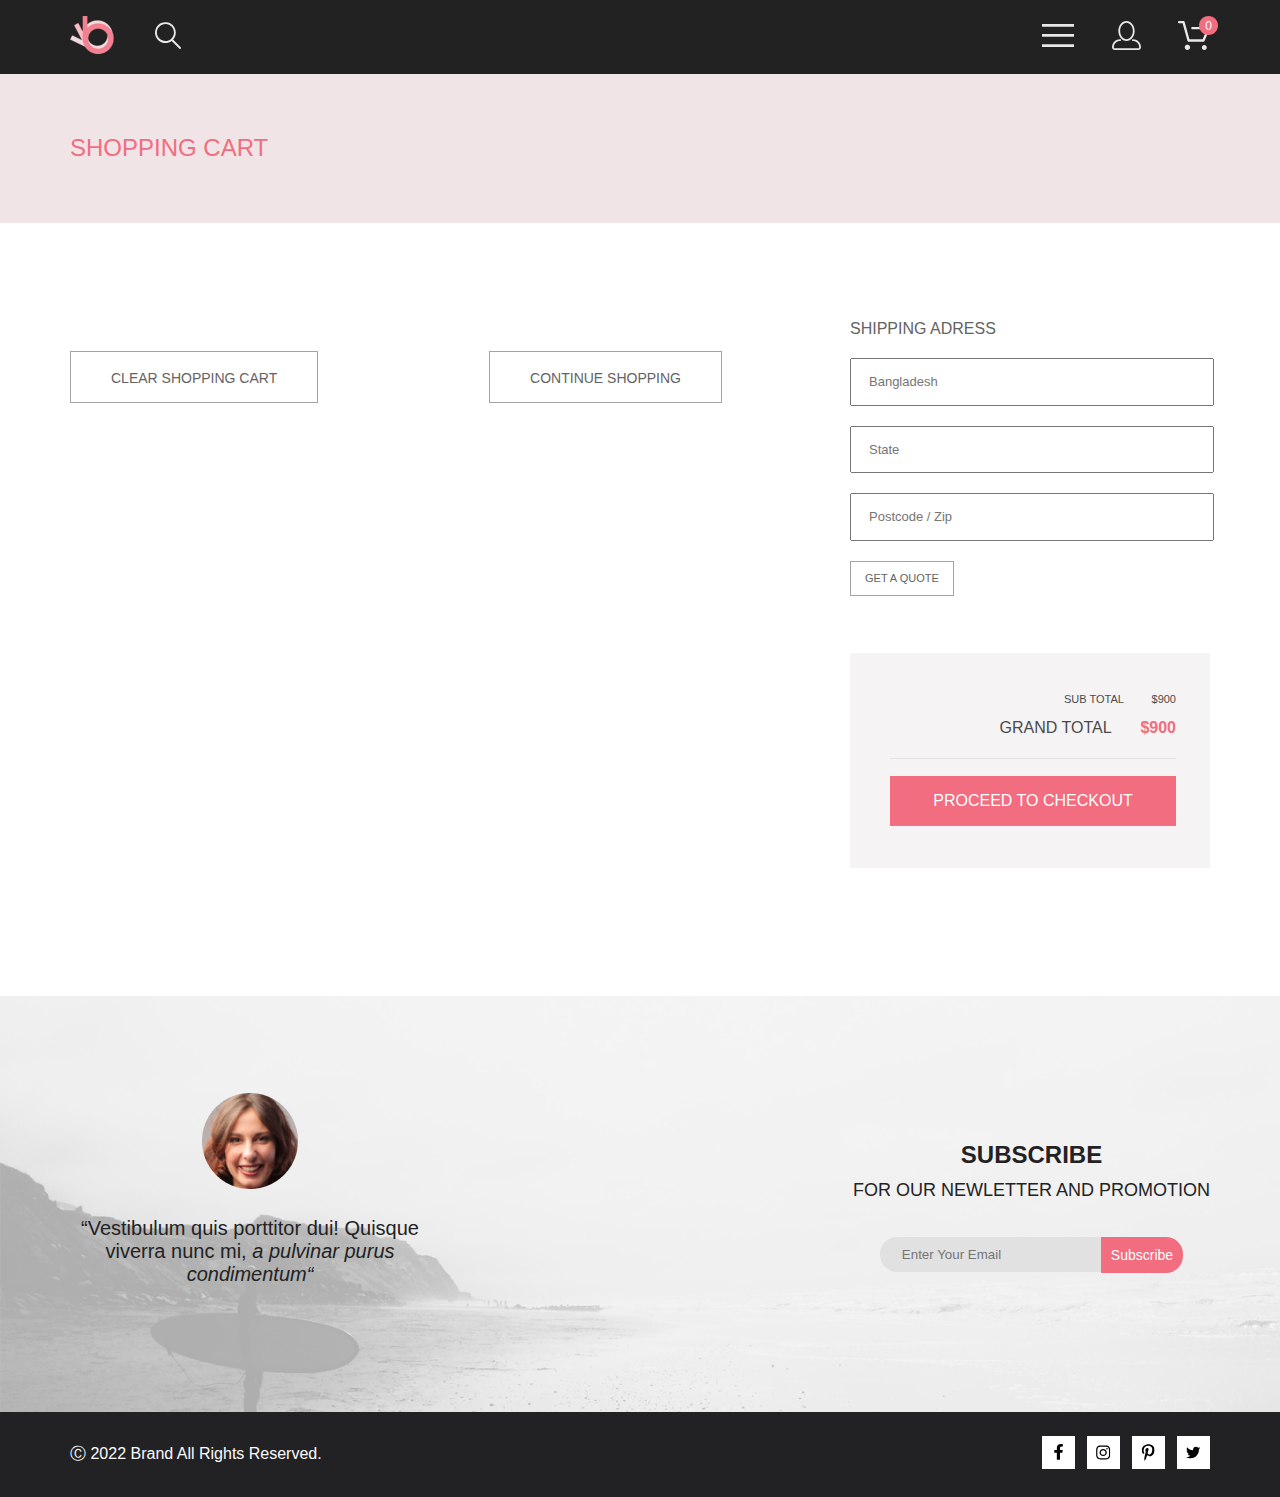
==== commit a96375ca: "attestation complite" ====
--- a/cart.html
+++ b/cart.html
@@ -15,7 +15,13 @@
         <div class="menu_headerMenu">
             <button class="menu_headerMenu_menuButton button" id="menuButton"><img src="icon/menu_icon.svg" alt="menu"></button>
             <a href="#" class="menu_headerMenu_profileButton"><img src="icon/profile_icon.svg" alt="profile"></a>
-            <a href="cart.html" class="menu_headerMenu_basketButton button"><img src="icon/basket_icon.svg" alt="basket"></a>
+            <a href="cart.html" class="menu_headerMenu_basketButton button"><img src="icon/basket_icon.svg" alt="basket"><svg class="menuCartCount_svg" width="19" height="19" viewBox="0 0 19 19" fill="none"
+                xmlns="http://www.w3.org/2000/svg">
+                <path
+                    d="M9.5 19C14.7467 19 19 14.7467 19 9.5C19 4.25329 14.7467 0 9.5 0C4.25329 0 0 4.25329 0 9.5C0 14.7467 4.25329 19 9.5 19Z"
+                    fill="#F16D7F" />
+                <p class="menuCartCount_count">0</p>
+            </svg></a>
         </div>
     </nav>
     <div class="toggleMenu toggleMenu_of" id="menu">
@@ -51,51 +57,9 @@
         </section>
         <section class="cartContent contentCenter">
             <article class="cartProductBox">
-                <div class="cartProductBox_product">
-                    <img src="cart/manInBlueSweater.png" alt="productImg" class="cartProductBox_product_img">
-                    <div class="cartProductBox_product_textBox">
-                        <h2 class="cartProductBox_product_textBox_nameProduct">
-                            MANGO PEOPLE <span class="cartProductBox_product_textBox_nameProduct_noWrap">T-SHIRT</span>
-                        </h2>
-                        <p class="cartProductBox_product_textBox_text">
-                            Price: <span class="cartProductBox_product_textBox_text_priceSpan">$300</span>
-                        </p>
-                        <p class="cartProductBox_product_textBox_text">Color: Red</p>
-                        <p class="cartProductBox_product_textBox_text">Size: XI</p>
-                        <p class="cartProductBox_product_textBox_text">
-                            Quality: <span class="cartProductBox_product_textBox_text_quantitySpan">2</span>
-                        </p>
-                    </div>
-                    <button class="cartProductBox_product_buttonClose">
-                        <svg width="18" height="18" viewBox="0 0 18 18" fill="none" xmlns="http://www.w3.org/2000/svg">
-                            <path d="M11.2453 9L17.5302 2.71516C17.8285 2.41741 17.9962 2.01336 17.9966 1.59191C17.997 1.17045 17.8299 0.76611 17.5322 0.467833C17.2344 0.169555 16.8304 0.00177586 16.4089 0.00140366C15.9875 0.00103146 15.5831 0.168097 15.2848 0.465848L9 6.75069L2.71516 0.465848C2.41688 0.167571 2.01233 0 1.5905 0C1.16868 0 0.764125 0.167571 0.465848 0.465848C0.167571 0.764125 0 1.16868 0 1.5905C0 2.01233 0.167571 2.41688 0.465848 2.71516L6.75069 9L0.465848 15.2848C0.167571 15.5831 0 15.9877 0 16.4095C0 16.8313 0.167571 17.2359 0.465848 17.5342C0.764125 17.8324 1.16868 18 1.5905 18C2.01233 18 2.41688 17.8324 2.71516 17.5342L9 11.2493L15.2848 17.5342C15.5831 17.8324 15.9877 18 16.4095 18C16.8313 18 17.2359 17.8324 17.5342 17.5342C17.8324 17.2359 18 16.8313 18 16.4095C18 15.9877 17.8324 15.5831 17.5342 15.2848L11.2453 9Z" fill="#575757"/>
-                            </svg>                            
-                    </button>
-                </div>
-                <div class="cartProductBox_product">
-                    <img src="catalogCart/manInRed.png" alt="productImg" class="cartProductBox_product_img">
-                    <div class="cartProductBox_product_textBox">
-                        <h2 class="cartProductBox_product_textBox_nameProduct">
-                            MANGO PEOPLE <span class="cartProductBox_product_textBox_nameProduct_noWrap">T-SHIRT</span>
-                        </h2>
-                        <p class="cartProductBox_product_textBox_text">
-                            Price: <span class="cartProductBox_product_textBox_text_priceSpan">$300</span>
-                        </p>
-                        <p class="cartProductBox_product_textBox_text">Color: Red</p>
-                        <p class="cartProductBox_product_textBox_text">Size: XI</p>
-                        <p class="cartProductBox_product_textBox_text">
-                            Quality: <span class="cartProductBox_product_textBox_text_quantitySpan">2</span>
-                        </p>
-                    </div>
-                    <button class="cartProductBox_product_buttonClose">
-                        <svg width="18" height="18" viewBox="0 0 18 18" fill="none" xmlns="http://www.w3.org/2000/svg">
-                            <path d="M11.2453 9L17.5302 2.71516C17.8285 2.41741 17.9962 2.01336 17.9966 1.59191C17.997 1.17045 17.8299 0.76611 17.5322 0.467833C17.2344 0.169555 16.8304 0.00177586 16.4089 0.00140366C15.9875 0.00103146 15.5831 0.168097 15.2848 0.465848L9 6.75069L2.71516 0.465848C2.41688 0.167571 2.01233 0 1.5905 0C1.16868 0 0.764125 0.167571 0.465848 0.465848C0.167571 0.764125 0 1.16868 0 1.5905C0 2.01233 0.167571 2.41688 0.465848 2.71516L6.75069 9L0.465848 15.2848C0.167571 15.5831 0 15.9877 0 16.4095C0 16.8313 0.167571 17.2359 0.465848 17.5342C0.764125 17.8324 1.16868 18 1.5905 18C2.01233 18 2.41688 17.8324 2.71516 17.5342L9 11.2493L15.2848 17.5342C15.5831 17.8324 15.9877 18 16.4095 18C16.8313 18 17.2359 17.8324 17.5342 17.5342C17.8324 17.2359 18 16.8313 18 16.4095C18 15.9877 17.8324 15.5831 17.5342 15.2848L11.2453 9Z" fill="#575757"/>
-                            </svg>                            
-                    </button>
-                </div>
                 <div class="cartProductBox_buttonBox">
                     <button class="cartProductBox_buttonBox_button">CLEAR SHOPPING CART</button>
-                    <button class="cartProductBox_buttonBox_button">CONTINUE SHOPPING</button>
+                    <a href="catalog.html" class="cartProductBox_buttonBox_button">CONTINUE SHOPPING</a>
                 </div>
             </article>
             <article class="payBox">
@@ -187,6 +151,9 @@
             </div>
         </section>
     </footer>
-    <script src="toggle.js"></script>
+    <script src="productLocalCreate.js"></script>
+    <script src="toggleMenu.js"></script>
+    <script src="cartScript.js"></script>
+    <script src="sumCountProducts.js"></script>
 </body>
 </html>--- a/style.css
+++ b/style.css
@@ -45,6 +45,9 @@
   justify-content: space-between;
   padding-top: 18px;
   padding-bottom: 18px;
+}
+.menu .menu_headerMenu_basketButton {
+  position: relative;
 }
 
 .toggleMenu {
@@ -330,6 +333,11 @@
 .productCartBox_catalogListButtons_numbers:active {
   color: #636363;
 }
+.productCartBox_catalogListButtons_numbersBox {
+  display: flex;
+  align-items: center;
+  gap: 20px;
+}
 
 .bigFooter {
   background-repeat: no-repeat;
@@ -477,174 +485,10 @@
   background-color: #F16D7F;
 }
 
-@media (max-width: 1145px) {
-  .contentCenter {
-    padding-left: calc(50% - 470px);
-    padding-right: calc(50% - 470px);
-  }
-  .logoBox_pic {
-    max-width: 470px;
-  }
-  .cartReclam .cartReclam_picBox_woman {
-    top: 80px;
-    left: 79px;
-  }
-  .cartReclam .cartReclam_picBox_man {
-    top: 78px;
-    left: 97px;
-  }
-  .cartReclam .cartReclam_picBox_child {
-    top: 78px;
-    left: 87px;
-  }
-  .cartReclam .cartReclam_picBox_clothers {
-    top: 53px;
-    left: 397px;
-  }
-}
-@media (max-width: 951px) {
-  .contentCenter {
-    padding-left: calc(50% - 368px);
-    padding-right: calc(50% - 368px);
-  }
-  .logoBox .logoBox_pic {
-    max-width: 370px;
-  }
-  .logoBox .logoBox_textBox {
-    display: grid;
-    min-width: 311px;
-  }
-  .logoBox .logoBox_textBox .logoBox_textBox_line {
-    grid-area: line;
-    padding-right: 16px;
-  }
-  .logoBox .logoBox_textBox .logoBox_textBox_head {
-    grid-area: head;
-    font-family: "Lato Regular", sans-serif;
-    font-weight: 900;
-    font-size: 44px;
-  }
-  .logoBox .logoBox_textBox .logoBox_textBox_downHead {
-    grid-area: headDown;
-    font-family: "Lato Light", sans-serif;
-    font-weight: 700;
-    font-size: 24px;
-  }
-  .logoBox .logoBox_textBox .logoBox_textBox_downHead .logoBox_textBox_downHead_span {
-    font-weight: 700;
-    font-size: 24px;
-    color: #f16d7f;
-  }
-  .cartReclam {
-    gap: 20px;
-  }
-  .cartReclam .cartReclam_picBox_woman {
-    top: 59px;
-    left: 39px;
-  }
-  .cartReclam .cartReclam_picBox_man {
-    top: 57px;
-    left: 61px;
-  }
-  .cartReclam .cartReclam_picBox_child {
-    top: 58px;
-    left: 59px;
-  }
-  .cartReclam .cartReclam_picBox_clothers {
-    top: 33px;
-    left: 288px;
-  }
-  .productCartBox .productCartBox_cartBox {
-    grid-template-columns: repeat(2, 1fr);
-    gap: 16px;
-  }
-  .bigFooter .bigFooter_firstFooter {
-    flex-direction: column;
-    gap: 48px;
-    align-items: center;
-  }
-  .bigFooter .bigFooter_secondFooter {
-    flex-direction: column;
-    gap: 48px;
-    align-items: center;
-    background-size: cover;
-    padding-bottom: 140px;
-    background-position-x: 25%;
-  }
-  .bigFooter .bigFooter_secondFooter .bigFooter_secondFooter_commentBox {
-    padding-top: 64px;
-    padding-bottom: 0;
-  }
-}
-@media (max-width: 741px) {
-  .contentCenter {
-    padding-left: calc(50% - 171.5px);
-    padding-right: calc(50% - 171.5px);
-  }
-  .menu .menu_headerMenu {
-    justify-content: flex-end;
-  }
-  .menu .menu_headerMenu .menu_headerMenu_profileButton {
-    display: none;
-  }
-  .menu .menu_headerMenu .menu_headerMenu_basketButton {
-    display: none;
-  }
-  .logoBox {
-    min-height: 363px;
-    justify-content: center;
-  }
-  .logoBox .logoBox_pic {
-    display: none;
-  }
-  .cartReclam {
-    grid-template-columns: repeat(1, 1fr);
-    grid-template-areas: none;
-    gap: 32px;
-  }
-  .cartReclam .cartReclam_picBox_woman {
-    top: 98px;
-    left: 94px;
-  }
-  .cartReclam .cartReclam_picBox_man {
-    top: 102px;
-    left: 115px;
-  }
-  .cartReclam .cartReclam_picBox_child {
-    top: 102px;
-    left: 115px;
-  }
-  .cartReclam .cartReclam_picBox_clothers {
-    top: 30px;
-    left: 92px;
-  }
-  .cartReclam .cartReclam_upfirst {
-    grid-area: auto;
-  }
-  .cartReclam .cartReclam_upsecond {
-    grid-area: auto;
-  }
-  .cartReclam .cartReclam_uplast {
-    grid-area: auto;
-  }
-  .cartReclam .cartReclam_down {
-    grid-area: auto;
-  }
-  .cartReclam .cartReclam_down .cartReclam_picBox_bigPic {
-    overflow: hidden;
-    min-height: 111px;
-    -o-object-fit: cover;
-       object-fit: cover;
-  }
-  .productCartBox {
-    margin-top: 64px;
-  }
-  .productCartBox .productCartBox_cartBox {
-    margin-top: 64px;
-    grid-template-columns: repeat(1, 1fr);
-    gap: 16.61px;
-  }
-}
+.forJSsvg {
+  display: none;
+}
+
 .breadCrumpsBox {
   background-color: #F1E4E6;
   display: flex;
@@ -707,6 +551,7 @@
 .filterBox {
   display: flex;
   justify-content: center;
+  align-items: center;
   padding-top: 38px;
   padding-bottom: 48px;
   position: relative;
@@ -718,6 +563,7 @@
   left: calc(50% - 586px);
 }
 .filterBox_filter[open] {
+  top: 39px;
   color: #f16d7f;
   background-color: white;
   box-shadow: 6px 4px 35px 0px rgba(0, 0, 0, 0.2117647059);
@@ -783,7 +629,7 @@
 .filterBox_grayBox {
   display: flex;
   gap: 28px;
-  padding: 13px 16px;
+  padding: 13px 0px;
 }
 .filterBox_grayBox_variableFilterButton {
   position: relative;
@@ -867,7 +713,7 @@
   border: 1px solid #EAEAEA;
   width: 1141px;
   position: absolute;
-  top: 712px;
+  top: 935px;
   display: flex;
   flex-direction: column;
   align-items: center;
@@ -927,6 +773,9 @@
   gap: 23px;
   margin-bottom: 49px;
 }
+.productDiscription_filterBox_filter {
+  position: relative;
+}
 .productDiscription_filterBox_filter_summary {
   list-style: none;
   display: flex;
@@ -943,6 +792,9 @@
   -webkit-text-decoration-skip-ink: none;
           text-decoration-skip-ink: none;
   color: #6F6E6E;
+}
+.productDiscription_filterBox_filter_content {
+  position: absolute;
 }
 .productDiscription_button {
   padding: 14px 56px 14px 23px;
@@ -1044,6 +896,7 @@
   display: flex;
   justify-content: space-between;
   margin-top: 32px;
+  min-width: 652px;
 }
 .cartContent .cartProductBox_buttonBox_button {
   padding: 18px 40px 15px 40px;
@@ -1170,4 +1023,589 @@
   -webkit-text-decoration-skip-ink: none;
           text-decoration-skip-ink: none;
   border: none;
+}
+
+.registrationMain {
+  display: flex;
+  gap: 128px;
+  margin-top: 64px;
+  margin-bottom: 96px;
+}
+
+.registrationBox__nameBox {
+  display: flex;
+  flex-direction: column;
+  gap: 20px;
+}
+.registrationBox__nameBoxHeadText {
+  font-family: "Lato", sans-serif;
+  font-size: 16px;
+  font-weight: 400;
+  line-height: 19.2px;
+  text-align: left;
+  text-underline-position: from-font;
+  -webkit-text-decoration-skip-ink: none;
+          text-decoration-skip-ink: none;
+  color: #636363;
+}
+.registrationBox__input {
+  padding: 13px 17px 13px 17px;
+  font-family: "Lato", sans-serif;
+  font-size: 13px;
+  font-weight: 400;
+  line-height: 15.6px;
+  text-align: left;
+  text-underline-position: from-font;
+  -webkit-text-decoration-skip-ink: none;
+          text-decoration-skip-ink: none;
+  color: #B1B1B1;
+  border: 1px solid #A4A4A4;
+  width: 360px;
+}
+.registrationBox__sexBox {
+  display: flex;
+  margin-top: 31px;
+  align-items: center;
+}
+.registrationBox__sex {
+  -webkit-appearance: none;
+     -moz-appearance: none;
+          appearance: none;
+  width: 17px;
+  height: 17px;
+  border-radius: 100%;
+  border: 1px solid #A4A4A4;
+  text-align: center;
+  margin-right: 10px;
+  cursor: pointer;
+}
+.registrationBox__sex:checked::after {
+  content: "✓";
+  color: #f16d7f;
+}
+.registrationBox__sex:hover {
+  border-color: #f16d7f;
+}
+.registrationBox__label {
+  font-family: "Lato", sans-serif;
+  font-size: 11px;
+  font-weight: 400;
+  line-height: 13.2px;
+  text-align: left;
+  text-underline-position: from-font;
+  -webkit-text-decoration-skip-ink: none;
+          text-decoration-skip-ink: none;
+  color: black;
+  display: block;
+  margin-right: 20px;
+}
+.registrationBox__loginDataBox {
+  margin-top: 33px;
+  display: flex;
+  flex-direction: column;
+  gap: 20px;
+}
+.registrationBox__loginDataHeadText {
+  font-family: "Lato", sans-serif;
+  font-size: 16px;
+  font-weight: 400;
+  line-height: 19.2px;
+  text-align: left;
+  text-underline-position: from-font;
+  -webkit-text-decoration-skip-ink: none;
+          text-decoration-skip-ink: none;
+  color: #636363;
+}
+.registrationBox__passwordRules {
+  font-family: "Lato", sans-serif;
+  font-size: 13px;
+  font-weight: 400;
+  line-height: 15.6px;
+  text-align: left;
+  text-underline-position: from-font;
+  -webkit-text-decoration-skip-ink: none;
+          text-decoration-skip-ink: none;
+  color: #B1B1B1;
+}
+.registrationBox__button {
+  background-color: #f16d7f;
+  color: white;
+  padding: 16px 29px;
+  border: none;
+  margin-top: 39px;
+}
+.registrationBox__buttonSvg {
+  margin-left: 20px;
+}
+
+.reclamBox {
+  display: flex;
+  flex-direction: column;
+  gap: 21px;
+}
+.reclamBox__headerText {
+  font-family: "Lato", sans-serif;
+  font-size: 24px;
+  font-weight: 400;
+  line-height: 28.8px;
+  text-align: left;
+  text-underline-position: from-font;
+  -webkit-text-decoration-skip-ink: none;
+          text-decoration-skip-ink: none;
+  color: black;
+}
+.reclamBox__discription {
+  font-family: "Lato", sans-serif;
+  font-size: 24px;
+  font-weight: 400;
+  line-height: 28.8px;
+  text-align: left;
+  text-underline-position: from-font;
+  -webkit-text-decoration-skip-ink: none;
+          text-decoration-skip-ink: none;
+  color: black;
+}
+.reclamBox__list > .reclamBox__li:not(:first-child) {
+  padding-top: 16px;
+}
+.reclamBox__li {
+  font-family: "Lato", sans-serif;
+  font-size: 24px;
+  font-weight: 400;
+  line-height: 28.8px;
+  text-align: left;
+  text-underline-position: from-font;
+  -webkit-text-decoration-skip-ink: none;
+          text-decoration-skip-ink: none;
+  color: black;
+  list-style-image: url(icon/listStyle.svg);
+  padding-left: 22px;
+}
+
+.menuCartCount_svg {
+  position: absolute;
+  top: -5px;
+  left: 21px;
+}
+.menuCartCount_count {
+  position: absolute;
+  font-family: "Lato", sans-serif;
+  font-size: 12px;
+  font-weight: 400;
+  line-height: 14.4px;
+  text-align: left;
+  text-underline-position: from-font;
+  -webkit-text-decoration-skip-ink: none;
+          text-decoration-skip-ink: none;
+  color: white;
+  top: -2px;
+  right: -2px;
+}
+
+@media (max-width: 1145px) {
+  .contentCenter {
+    padding-left: calc(50% - 470px);
+    padding-right: calc(50% - 470px);
+  }
+  .logoBox_pic {
+    max-width: 470px;
+  }
+  .cartReclam .cartReclam_picBox_woman {
+    top: 80px;
+    left: 79px;
+  }
+  .cartReclam .cartReclam_picBox_man {
+    top: 78px;
+    left: 97px;
+  }
+  .cartReclam .cartReclam_picBox_child {
+    top: 78px;
+    left: 87px;
+  }
+  .cartReclam .cartReclam_picBox_clothers {
+    top: 53px;
+    left: 397px;
+  }
+  .productDiscription {
+    width: 100vw;
+    position: relative;
+    top: 0;
+    margin-left: 0;
+    margin-right: 0;
+  }
+  .productCartMargin {
+    margin-top: 128px;
+  }
+  .filterBox_filter {
+    left: calc(50% - 486px);
+  }
+  .cartContent {
+    flex-direction: column;
+    align-items: center;
+  }
+  .cartContent .payBox {
+    display: flex;
+    max-width: 735px;
+    padding-left: calc(50% - 470px);
+    padding-right: calc(50% - 470px);
+    gap: 15px;
+  }
+  .productCartBox .productCartBox_cartBox .productCartBox_cartBox_cart .productCartBox_cartBox_cart_hover {
+    display: none;
+    position: absolute;
+    left: 0;
+    top: 0;
+    background-color: #3A3838;
+    width: 293px;
+    height: 342px;
+    opacity: 86%;
+  }
+}
+@media (max-width: 951px) {
+  .contentCenter {
+    padding-left: calc(50% - 368px);
+    padding-right: calc(50% - 368px);
+  }
+  .logoBox .logoBox_pic {
+    max-width: 370px;
+  }
+  .logoBox .logoBox_textBox {
+    display: grid;
+    min-width: 311px;
+  }
+  .logoBox .logoBox_textBox .logoBox_textBox_line {
+    grid-area: line;
+    padding-right: 16px;
+  }
+  .logoBox .logoBox_textBox .logoBox_textBox_head {
+    grid-area: head;
+    font-family: "Lato Regular", sans-serif;
+    font-weight: 900;
+    font-size: 44px;
+  }
+  .logoBox .logoBox_textBox .logoBox_textBox_downHead {
+    grid-area: headDown;
+    font-family: "Lato Light", sans-serif;
+    font-weight: 700;
+    font-size: 24px;
+  }
+  .logoBox .logoBox_textBox .logoBox_textBox_downHead .logoBox_textBox_downHead_span {
+    font-weight: 700;
+    font-size: 24px;
+    color: #f16d7f;
+  }
+  .cartReclam {
+    gap: 20px;
+  }
+  .cartReclam .cartReclam_picBox_woman {
+    top: 59px;
+    left: 39px;
+  }
+  .cartReclam .cartReclam_picBox_man {
+    top: 57px;
+    left: 61px;
+  }
+  .cartReclam .cartReclam_picBox_child {
+    top: 58px;
+    left: 59px;
+  }
+  .cartReclam .cartReclam_picBox_clothers {
+    top: 33px;
+    left: 288px;
+  }
+  .productCartBox .productCartBox_cartBox {
+    grid-template-columns: repeat(2, 1fr);
+    gap: 16px;
+  }
+  .bigFooter .bigFooter_firstFooter {
+    flex-direction: column;
+    gap: 48px;
+    align-items: center;
+  }
+  .bigFooter .bigFooter_secondFooter {
+    flex-direction: column;
+    gap: 48px;
+    align-items: center;
+    background-size: cover;
+    padding-bottom: 140px;
+    background-position-x: 25%;
+  }
+  .bigFooter .bigFooter_secondFooter .bigFooter_secondFooter_commentBox {
+    padding-top: 64px;
+    padding-bottom: 0;
+  }
+  .filterBox {
+    justify-content: flex-end;
+  }
+  .filterBox_filter {
+    left: calc(50% - 386px);
+  }
+  .bigImageBox {
+    position: relative;
+  }
+  .productDiscription {
+    position: relative;
+    width: 100vw;
+    margin-left: 0;
+    margin-right: 0;
+    margin-bottom: 64px;
+  }
+  .productDiscription_discriptionText {
+    width: 326px;
+  }
+  .productDiscription_grayLine {
+    width: 175px;
+  }
+  .productDiscription_filterBox_filter_text {
+    font-family: "Lato", sans-serif;
+    font-size: 10px;
+    font-weight: 400;
+    line-height: 12px;
+    text-align: left;
+    text-underline-position: from-font;
+    -webkit-text-decoration-skip-ink: none;
+            text-decoration-skip-ink: none;
+  }
+  .display {
+    display: none;
+  }
+  .cartContent {
+    flex-direction: column;
+    align-items: center;
+  }
+  .cartContent .payBox {
+    display: flex;
+    max-width: 735px;
+    padding-left: calc(50% - 368px);
+    padding-right: calc(50% - 368px);
+    gap: 15px;
+  }
+  .registrationMain {
+    gap: 22px;
+  }
+  .reclamBox__headerText {
+    font-family: "Lato", sans-serif;
+    font-size: 16px;
+    font-weight: 400;
+    line-height: 19.2px;
+    text-align: left;
+    text-underline-position: from-font;
+    -webkit-text-decoration-skip-ink: none;
+            text-decoration-skip-ink: none;
+  }
+  .reclamBox__discription {
+    font-family: "Lato", sans-serif;
+    font-size: 16px;
+    font-weight: 400;
+    line-height: 19.2px;
+    text-align: left;
+    text-underline-position: from-font;
+    -webkit-text-decoration-skip-ink: none;
+            text-decoration-skip-ink: none;
+  }
+  .reclamBox__list {
+    padding-left: 25px;
+  }
+  .reclamBox__li {
+    font-family: "Lato", sans-serif;
+    font-size: 16px;
+    font-weight: 400;
+    line-height: 19.2px;
+    text-align: left;
+    text-underline-position: from-font;
+    -webkit-text-decoration-skip-ink: none;
+            text-decoration-skip-ink: none;
+  }
+  .productCartBox .productCartBox_cartBox .productCartBox_cartBox_cart .productCartBox_cartBox_cart_hover {
+    display: none;
+    position: absolute;
+    left: 0;
+    top: 0;
+    background-color: #3A3838;
+    width: 100%;
+    height: 74%;
+    opacity: 86%;
+  }
+}
+@media (max-width: 741px) {
+  .contentCenter {
+    padding-left: calc(50% - 171.5px);
+    padding-right: calc(50% - 171.5px);
+  }
+  .menu .menu_headerMenu {
+    justify-content: flex-end;
+  }
+  .menu .menu_headerMenu .menu_headerMenu_profileButton {
+    display: none;
+  }
+  .menu .menu_headerMenu .menu_headerMenu_basketButton {
+    display: none;
+  }
+  .logoBox {
+    min-height: 363px;
+    justify-content: center;
+  }
+  .logoBox .logoBox_pic {
+    display: none;
+  }
+  .cartReclam {
+    grid-template-columns: repeat(1, 1fr);
+    grid-template-areas: none;
+    gap: 32px;
+  }
+  .cartReclam .cartReclam_picBox_woman {
+    top: 98px;
+    left: 94px;
+  }
+  .cartReclam .cartReclam_picBox_man {
+    top: 102px;
+    left: 115px;
+  }
+  .cartReclam .cartReclam_picBox_child {
+    top: 102px;
+    left: 115px;
+  }
+  .cartReclam .cartReclam_picBox_clothers {
+    top: 30px;
+    left: 92px;
+  }
+  .cartReclam .cartReclam_upfirst {
+    grid-area: auto;
+  }
+  .cartReclam .cartReclam_upsecond {
+    grid-area: auto;
+  }
+  .cartReclam .cartReclam_uplast {
+    grid-area: auto;
+  }
+  .cartReclam .cartReclam_down {
+    grid-area: auto;
+  }
+  .cartReclam .cartReclam_down .cartReclam_picBox_bigPic {
+    overflow: hidden;
+    min-height: 111px;
+    -o-object-fit: cover;
+       object-fit: cover;
+  }
+  .productCartBox {
+    margin-top: 0;
+  }
+  .productCartBox .productCartBox_cartBox {
+    margin-top: 0;
+    grid-template-columns: repeat(1, 1fr);
+    gap: 16.61px;
+  }
+  .breadCrumpsBox {
+    flex-direction: column;
+    gap: 32px;
+  }
+  .filterBox {
+    padding-top: 24px;
+    padding-bottom: 40px;
+    justify-content: flex-end;
+  }
+  .filterBox_filter {
+    left: calc(50% - 189px);
+  }
+  .filterBox_filter_text {
+    display: none;
+  }
+  .filterBox_filter_svg {
+    width: 37.5px;
+    height: 25px;
+  }
+  .filterBox_filter[open] {
+    top: 19px;
+  }
+  .filterBox_grayBox {
+    gap: 24px;
+  }
+  .filterBox_grayBox_variableFilterButton_text {
+    font-family: "Lato", sans-serif;
+    font-size: 12px;
+    font-weight: 400;
+    line-height: 14.4px;
+    text-align: left;
+    text-underline-position: from-font;
+    -webkit-text-decoration-skip-ink: none;
+            text-decoration-skip-ink: none;
+  }
+  .bigFooter_lastFooter {
+    flex-direction: column;
+    gap: 25px;
+  }
+  .productCartMargin {
+    margin-bottom: 64px;
+  }
+  .bigImageBox_image {
+    width: calc(100% - 94px);
+  }
+  .cartContent {
+    gap: 58px;
+    margin-top: 39px;
+    margin-bottom: 96px;
+  }
+  .cartContent .cartProductBox {
+    gap: 32px;
+  }
+  .cartContent .cartProductBox_product {
+    min-width: 358px;
+  }
+  .cartContent .cartProductBox_product_img {
+    max-width: 144px;
+  }
+  .cartContent .cartProductBox_product_textBox {
+    padding-top: 13px;
+    padding-bottom: 25px;
+  }
+  .cartContent .cartProductBox_product_textBox_nameProduct {
+    font-family: "Lato", sans-serif;
+    font-size: 16px;
+    font-weight: 400;
+    line-height: 19.2px;
+    text-align: left;
+    text-underline-position: from-font;
+    -webkit-text-decoration-skip-ink: none;
+            text-decoration-skip-ink: none;
+    margin-bottom: 25px;
+  }
+  .cartContent .cartProductBox_product_textBox_text {
+    font-family: "Lato", sans-serif;
+    font-size: 14px;
+    font-weight: 400;
+    line-height: 16.8px;
+    text-align: left;
+    text-underline-position: from-font;
+    -webkit-text-decoration-skip-ink: none;
+            text-decoration-skip-ink: none;
+  }
+  .cartContent .cartProductBox_product_buttonClose_svg {
+    width: 10px;
+    height: 11px;
+  }
+  .cartContent .cartProductBox_buttonBox {
+    margin-top: 0px;
+    min-width: 358px;
+  }
+  .cartContent .cartProductBox_buttonBox_button {
+    padding: 9px 18px 10px 18px;
+    font-family: "Lato", sans-serif;
+    font-size: 12px;
+    font-weight: 400;
+    line-height: 14.4px;
+    text-align: center;
+    text-underline-position: from-font;
+    -webkit-text-decoration-skip-ink: none;
+            text-decoration-skip-ink: none;
+  }
+  .cartContent .payBox {
+    flex-direction: column;
+  }
+  .registrationMain {
+    flex-direction: column;
+    gap: 40px;
+  }
+  .registrationBox__input {
+    width: auto;
+  }
 }/*# sourceMappingURL=style.css.map */